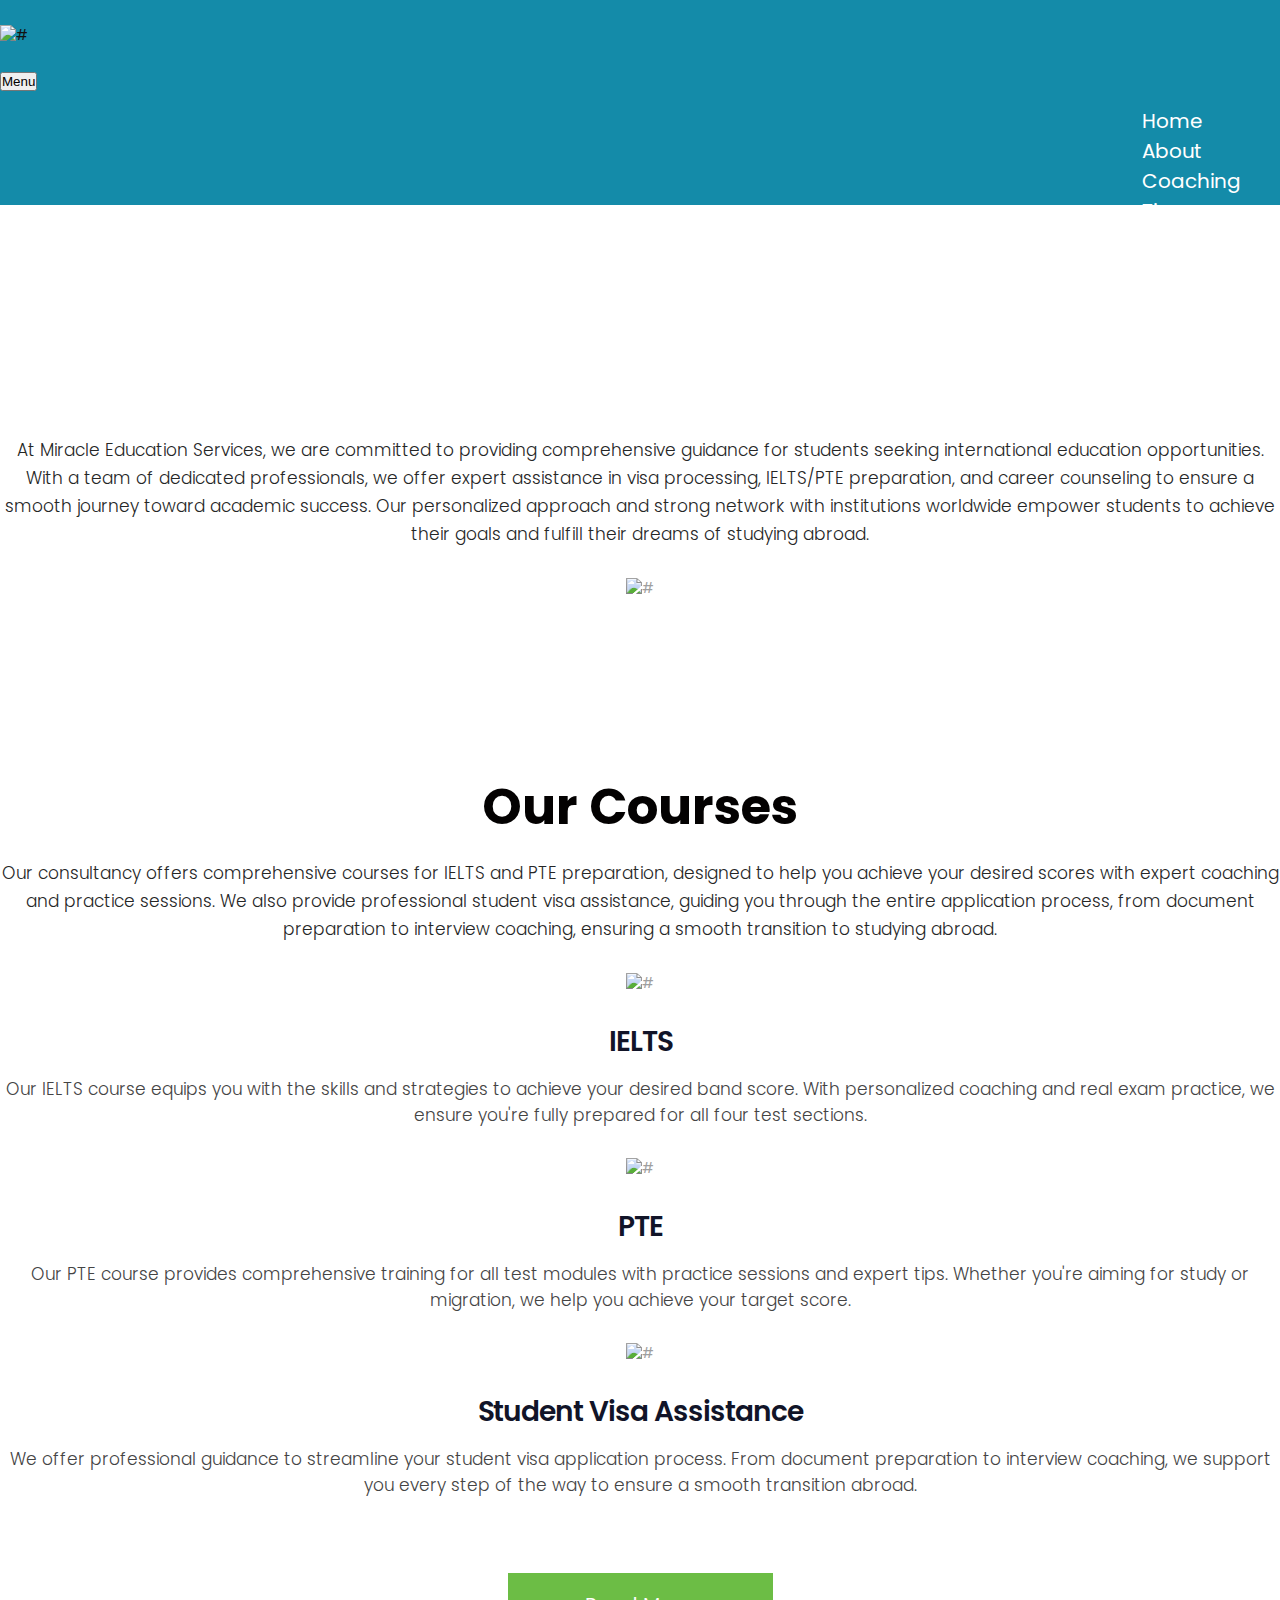
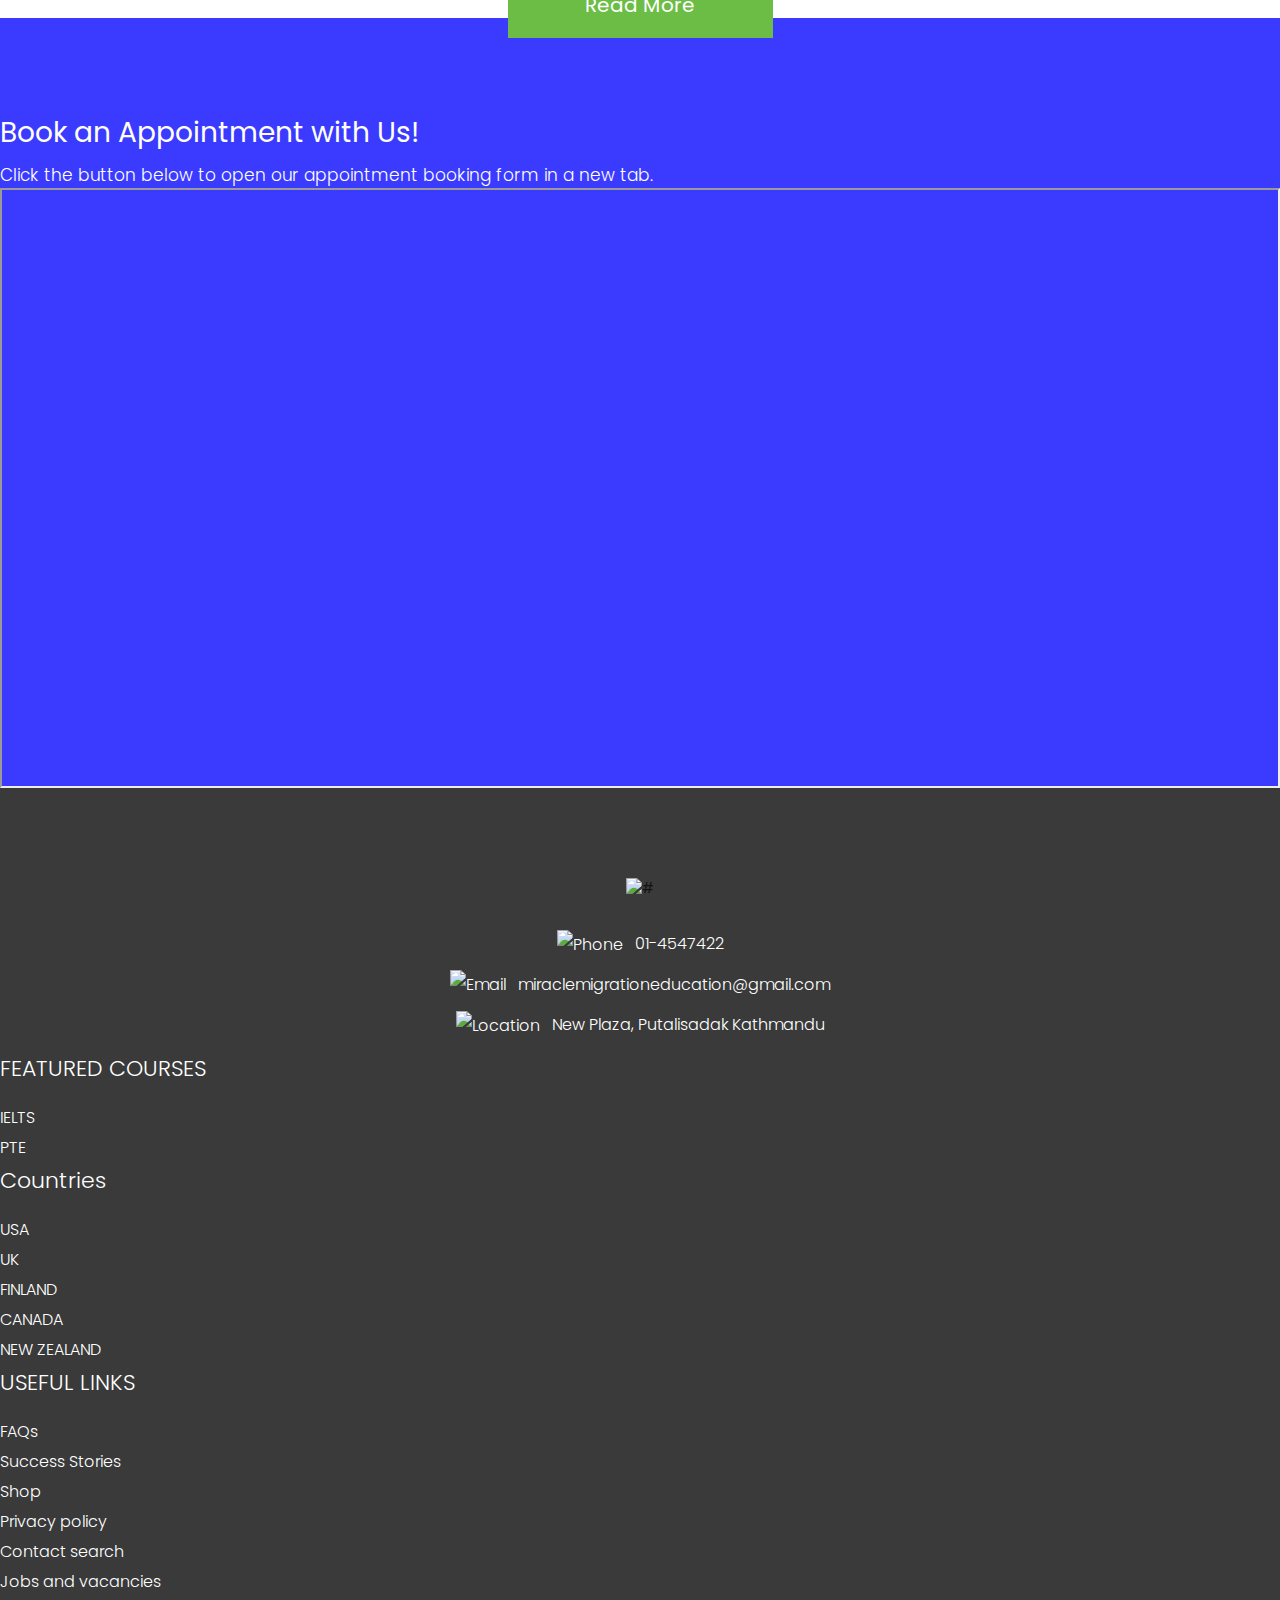
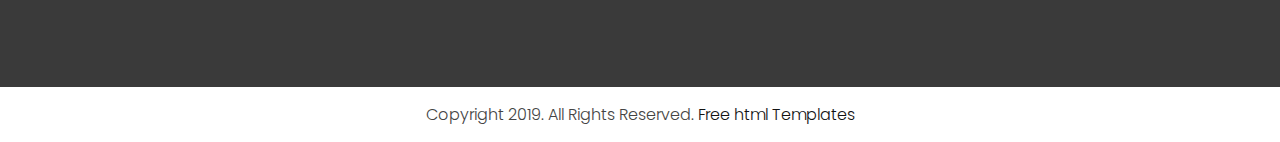
==== about.html @ 464f7ef8 "uploaded html and css files" ====
<!DOCTYPE html>
<html lang="en">
   <!-- Basic -->
   <meta charset="utf-8">
   <meta http-equiv="X-UA-Compatible" content="IE=edge">
   <!-- Mobile Metas -->
   <meta name="viewport" content="width=device-width, initial-scale=1, shrink-to-fit=no">
   <!-- Site Metas -->
   <title>Miracle Eduaction Services</title>
   <meta name="keywords" content="">
   <meta name="description" content="">
   <meta name="author" content="">
   <!-- site icon -->
   <link rel="icon" href="images/fevicon.png" type="image/png" />
   <!-- Bootstrap core CSS -->
   <link href="css/bootstrap.css" rel="stylesheet">
   <!-- FontAwesome Icons core CSS -->
   <link href="css/font-awesome.min.css" rel="stylesheet">
   <!-- Custom animate styles for this template -->
   <link href="css/animate.css" rel="stylesheet">
   <!-- Custom styles for this template -->
   <link href="style.css" rel="stylesheet">
   <!-- Responsive styles for this template -->
   <link href="css/responsive.css" rel="stylesheet">
   <!-- Colors for this template -->
   <link href="css/colors.css" rel="stylesheet">
   <!-- light box gallery -->
   <link href="css/ekko-lightbox.css" rel="stylesheet">
   <!--[if lt IE 9]>
   <script src="https://oss.maxcdn.com/libs/html5shiv/3.7.0/html5shiv.js"></script>
   <script src="https://oss.maxcdn.com/libs/respond.js/1.4.2/respond.min.js"></script>
   <![endif]-->
   </head>
   <body id="inner_page">
      <!-- header -->
      <header class="header" style="background-color: #148ba9;">
        <div class="header_top_section">
           <div class="container">
              <div class="row">
               <div class="col-lg-3">
                  <div class="full">
                     <div class="logo">
                        <a href="index.html"><img src="images/logo.png" alt="#" /></a>
                     </div>
                  </div>
               </div>
               <div class="col-lg-9 site_information">
                  <div class="full">
                     <div class="main_menu">
                        <nav class="navbar navbar-inverse navbar-toggleable-md">
                           <button class="navbar-toggler" type="button" data-toggle="collapse" data-target="#cloapediamenu" aria-controls="cloapediamenu" aria-expanded="false" aria-label="Toggle navigation">
                           <span class="float-left">Menu</span>
                           <span class="float-right"><i class="fa fa-bars"></i> <i class="fa fa-close"></i></span>
                           </button>
                           <div class="collapse navbar-collapse justify-content-md-center" id="cloapediamenu">
                              <ul class="navbar-nav">
                                 <li class="nav-item active">
                                    <a class="nav-link" href="index.html">Home</a>
                                 </li>
                                 <li class="nav-item">
                                    <a class="nav-link color-aqua-hover" href="about.html">About</a>
                                 </li>
                                 <li class="nav-item">
                                    <a class="nav-link color-aqua-hover" href="coaching.html">Coaching</a>
                                 </li>
                                 <li class="nav-item">
                                    <a class="nav-link color-grey-hover" href="time.html">Time</a>
                                 </li>
                                 <li class="nav-item">
                                    <a class="nav-link color-grey-hover" href="contact.html">Contact Us</a>
                                 </li>
                                 <!-- <li class="nav-item">
                                    <a class="nav-link color-grey-hover" href="contact.html">Login</a>
                                 </li> -->
                              </ul>
                              <ul class="navbar-nav">
                                 <!-- <li class="nav-item">
                                    <a class="nav-link" href="#"><img src="images/search_icon.png" alt="#" /></a> -->
                                 </li>
                              </ul>
                           </div>
                        </nav>
                     </div>
                  </div>
               </div>
            </div>
           </div>
        </div>

      </header>
      <!-- end header -->
      
      <!-- section -->
      <section class="main_full inner_page" style="background-color: #148ba9 ;>
      <div class="container-fluid>
          <div class="row">
             <div class="full">
               <h3>About us</h3>    
             </div>
          </div>
        </div>
      </section>
      <!-- end section -->
    
     <!-- about section -->
      <section class="layout_padding section about_dottat">
         <div class="container">
            <div class="row">
               <div class="col-lg-12 text_align_center">
                  <div class="full">
                     <p class="large">At Miracle Education Services, we are committed to providing comprehensive guidance for students seeking international education opportunities. With a team of dedicated professionals, we offer expert assistance in visa processing, IELTS/PTE preparation, and career counseling to ensure a smooth journey toward academic success. Our personalized approach and strong network with institutions worldwide empower students to achieve their goals and fulfill their dreams of studying abroad.</p>
                  </div>
               </div>
               <div class="col-md-12">
                  <div class="about_img margin_top_30  text_align_center">
                     <img src="images/ab_img.png" alt="#" />
                  </div>
               </div>
            </div>
         </div>
      </section>
      <!-- end about section -->

      <!-- section -->
      <section class="layout_padding section">
         <div class="container">
            <div class="row">
               <div class="col-lg-12 text_align_center">
                  <div class="full heading_s1">
                     <h2>Our Courses</h2>
                  </div>
                  <div class="full">
                     <p class="large">Our consultancy offers comprehensive courses for IELTS and PTE preparation, designed to help you achieve your desired scores with expert coaching and practice sessions. We also provide professional student visa assistance, guiding you through the entire application process, from document preparation to interview coaching, ensuring a smooth transition to studying abroad.</p>
                  </div>
               </div>
            </div>
            <div class="row">

              <div class="col-md-4 text_align_center">
                 <div class="cours">
                   <img class="img-responsive" src="images/cour1.png" alt="#" />
                 </div>
                 <h3>IELTS</h3>
                 <p>Our IELTS course equips you with the skills and strategies to achieve your desired band score. With personalized coaching and real exam practice, we ensure you're fully prepared for all four test sections.</p>
              </div>  

              <div class="col-md-4 text_align_center">
                 <div class="cours">
                   <img class="img-responsive" src="images/cour2.png" alt="#" />
                 </div>
                 <h3>PTE</h3>
                 <p>Our PTE course provides comprehensive training for all test modules with practice sessions and expert tips. Whether you're aiming for study or migration, we help you achieve your target score.</p>
              </div> 

              <div class="col-md-4 text_align_center">
                 <div class="cours">
                   <img class="img-responsive" src="images/cour3.png" alt="#" />
                 </div>
                 <h3>Student Visa Assistance</h3>
                 <p>We offer professional guidance to streamline your student visa application process. From document preparation to interview coaching, we support you every step of the way to ensure a smooth transition abroad.</p>
              </div> 

            </div>
            <div class="row">
               <div class="col-md-12">
                  <div class="full center">
                      <a class="blue_bt" href="#">Read More</a>
                  </div>
               </div>
            </div>
         </div>
      </section>
      <!-- end section -->
  
      <!-- section -->
<section class="section blue_pattern_bg" style="background-color: #3b3bff;">
   <div class="container">
      <div class="row">
         <div class="col-md-6" style="display: flex; align-items: center; justify-content: center;">
            <div class="full" style="color: white;">
               <h4>Book an Appointment with Us!</h4>
               <p>Click the button below to open our appointment booking form in a new tab.</p>
            </div>
         </div>
         <div class="col-md-6" style="display: flex; align-items: center; justify-content: center;">
            <iframe src="https://forms.gle/Ta7EJwGVDEau2HpBA" width="100%" height="600px"></iframe>

         </div>
      </div>
   </div>
</section>
<!-- end section -->
     
      <!-- footer -->
<footer class="footer layout_padding">
   <div class="container">
      <div class="row">

         <div class="col-md-4 col-sm-12" style="text-align: center;">
            <!-- Logo -->
            <a href="index.html" style="display: block; margin-bottom: 20px;">
               <img src="images/logo_footer.png" alt="#" style="max-width: 150px; height: auto; border: none;"/>
            </a>
            
            <!-- Contact Information -->
            <div class="footer_link_heading" style="color: #ffffff;">
               <div class="footer_menu margin_top_30" style="list-style-type: none; padding: 0;">
                  <ul style="padding: 0; margin: 0;">
                     <!-- Phone Number -->
                     <li style="margin-bottom: 10px;">
                        <a href="tel:01-4547422" style="color: #ffffff; text-decoration: none; font-size: 16px; display: block; transition: color 0.3s;">
                           <img src="images/phone_icon.png" alt="Phone" style="vertical-align: middle; margin-right: 8px; width: 20px; height: 20px;"/> 01-4547422
                        </a>
                     </li>
                     <!-- Email -->
                     <li style="margin-bottom: 10px;">
                        <a href="mailto:miraclemigrationeducation@gmail.com" style="color: #ffffff; text-decoration: none; font-size: 16px; display: block; transition: color 0.3s;">
                           <img src="images/email_icon.png" alt="Email" style="vertical-align: middle; margin-right: 8px; width: 20px; height: 20px;"/> miraclemigrationeducation@gmail.com
                        </a>
                     </li>
                     <!-- Location -->
                     <li style="margin-bottom: 10px;">
                        <a href="https://maps.app.goo.gl/j2ZVt6nkbPUY6EFFA" target="_blank" style="color: #ffffff; text-decoration: none; font-size: 16px; display: block; transition: color 0.3s;">
                           <img src="images/location_icon.png" alt="Location" style="vertical-align: middle; margin-right: 8px; width: 20px; height: 20px;"/> New Plaza, Putalisadak Kathmandu
                        </a>
                     </li>
                  </ul>
               </div>
            </div>
         </div>
               
         <div class="col-md-8">
            <div class="row">
               <div class="col-md-4 col-sm-12">
             <div class="footer_link_heading">
                <h3>FEATURED COURSES</h3>
             </div>
             <div class="footer_menu">
                <ul>
                   <li><a href="#">IELTS</a></li>
                   <li><a href="#">PTE</a></li>
                   <!-- <li><a href="#">Most Viewed</a></li>
                   <li><a href="#">Top Paid</a></li> -->
                </ul>
             </div>
          </div>

          <div class="col-md-4 col-sm-12">
             <div class="footer_link_heading">
                <h3>Countries</h3>
             </div>
             <div class="footer_menu">
               <ul>
                  <li><a href="#">USA</a></li>
                  <li><a href="#">UK</a></li>
                  <li><a href="#">FINLAND</a></li>
                  <li><a href="#">CANADA</a></li>
                  <li><a href="#">NEW ZEALAND</a></li>
               </ul>
             </div>
          </div>
          
          <div class="col-md-4 col-sm-12">
             <div class="footer_link_heading">
                <h3>USEFUL LINKS</h3>
             </div>
             <div class="footer_menu">
               <ul>
                  <li><a href="#">FAQs</a></li>
                  <li><a href="#">Success Stories</a></li>
                  <li><a href="#">Shop</a></li>
                  <li><a href="#">Privacy policy</a></li>
                  <li><a href="#">Contact search</a></li>
                  <li><a href="#">Jobs and vacancies</a></li>
               </ul>
             </div>
          </div>
            </div>
          </div>
          
       </div>
    </div>
 </footer>
 <div class="cpy">
   <div class="container">
      <div class="row">
        <div class="col-md-12">
          <p>Copyright 2019. All Rights Reserved.<a href="https://html.design/"> Free html Templates</a></p>
        </div>
      </div>
   </div>
 </div>
      <!-- end footer -->
      <!-- Core JavaScript
         ================================================== -->
      <script src="js/jquery.min.js"></script>
      <script src="js/tether.min.js"></script>
      <script src="js/bootstrap.min.js"></script>
      <script src="js/parallax.js"></script>
      <script src="js/animate.js"></script>
      <script src="js/ekko-lightbox.js"></script>
      <script src="js/custom.js"></script>
   </body>
</html>
---- style.css ----
@import url('https://fonts.googleapis.com/css?family=Poppins:100,100i,200,200i,300,300i,400,400i,500,500i,600,600i,700,700i,800,800i,900,900i');
@import url('https://fonts.googleapis.com/css?family=Raleway:100,100i,200,200i,300,300i,400,400i,500,500i,600,600i,700,700i,800,800i,900,900i');
body {
    font-size: 14px;
    line-height: normal;
    background-color: #fff;
}
body {
    overflow-x: hidden;
}
* {
    margin: 0;
    padding: 0;
    box-sizing: border-box;
}
h1,
h2,
h3,
h4,
h5,
body,
p {
    font-family: 'Poppins', sans-serif;
}
h1,
h2,
h3,
h4,
h5,
h6 {
    font-weight: 700;
    color: #111428;
}
h1:hover a,
h2:hover a,
h3:hover a,
h4:hover a,
h5:hover a,
h6:hover a {
    color: #121212 !important;
}
h1 {
    font-size: 32px;
    line-height: 40px;
    margin-bottom: 23px
}
h2 {
    font-size: 50px;
    line-height: 55px;
    margin-bottom: 20px;
    color: #030101;
    font-weight: 700;
}
h3 {
    font-size: 35px;
    line-height: normal;
    margin-bottom: 17px;
    font-weight: 600;
    color: #111428;
    letter-spacing: -1px;
    line-height: 35px;
}
h4 {
    font-size: 19px;
    line-height: 29px;
    margin-bottom: 14px
}

h5 {
    font-size: 17px;
    line-height: 25px;
    margin-bottom: 11px
}

h6 {
    font-size: 16px;
    line-height: 24px;
    margin-bottom: 11px
}

a {
    color: #121212;
}

body,
p {
    color: #9f9f9f;
}

p {
    margin-bottom: 30px;
    font-size: 17px;
    line-height: normal;
    color: #444;
    font-weight: 300;
}

p.large {
    margin-bottom: 30px;
    font-size: 17px;
    line-height: 28px;
    color: #252626;
    font-weight: 300;
    margin-top: 5px;
}

ol,
ul {
    list-style: none;
    margin: 0;
}

a {
    text-decoration: none !important;
}

.white_fonts p,
.white_fonts h1,
.white_fonts h2,
.white_fonts h3,
.white_fonts h4,
.white_fonts h5,
.white_fonts h6,
.white_fonts ul,
.white_fonts ul li,
.white_fonts ul li a,
.white_fonts ul i,
.white_fonts .post_info i,
.white_fonts div,
.white_fonts a.read_morem,
.white_fonts small {
    color: #fff !important;
}

.blockquote {
    border: 1px solid #e2e2e2 !important;
    background: #fff none repeat scroll 0 0;
    font-size: 1.1rem;
    font-style: italic;
    margin-bottom: 1.5rem;
    border-radius: 0 !important;
    padding: 2rem;
}

.check li:before {
    content: "\f06c";
    font-family: "FontAwesome";
    font-size: 16px;
    left: 0;
    padding-right: 8px;
    position: relative;
    top: 2px;
}

.check li {
    list-style: none;
    margin-bottom: 0.5rem;
}

.check li:last-child {
    margin-bottom: 0;
}

.check {
    margin-left: 0;
    padding-left: 0;
    margin: 0;
}

.check li a {}

hr.invis {
    border: 0;
    margin: 2rem 0;
}

.margin_top_0 {
    margin-top: 0 !important;
}

.margin_top_10 {
    margin-top: 10px;
}

.margin_top_20 {
    margin-top: 20px;
}

.margin_top_30 {
    margin-top: 30px !important;
}

.margin_top_40 {
    margin-top: 40px;
}

.margin_top_50 {
    margin-top: 50px !important;
}

.margin_top_60 {
    margin-top: 60px;
}

.margin_top_70 {
    margin-top: 70px;
}

.margin_top_80 {
    margin-top: 80px;
}

.margin_top_90 {
    margin-top: 90px;
}

.margin_top_100 {
    margin-top: 100px;
}

.margin_bottom_0 {
    margin-bottom: 0 !important;
}

.margin_bottom_10 {
    margin-bottom: 10px;
}

.margin_bottom_20 {
    margin-bottom: 20px;
}

.margin_bottom_30 {
    margin-bottom: 30px;
}

.margin_bottom_40 {
    margin-bottom: 40px;
}

.margin_bottom_50 {
    margin-bottom: 50px;
}

.margin_bottom_60 {
    margin-bottom: 60px;
}

.margin_bottom_70 {
    margin-bottom: 70px;
}

.margin_bottom_80 {
    margin-bottom: 80px;
}

.margin_bottom_90 {
    margin-bottom: 90px;
}

.margin_bottom_100 {
    margin-bottom: 100px;
}

.span1,
.span2,
.span3,
.span4,
.span5,
.span6,
.span7,
.span8,
.span9,
.span10 {
    padding: 0 15px;
    float: left;
    min-height: 25px;
}

.border_radius_0 {
    border-radius: 0 !important;
}

.span1 {
    width: 10%;
}

.span2 {
    width: 20%;
}

.span3 {
    width: 30%;
}

.span4 {
    width: 40%;
}

.span5 {
    width: 50%;
}

.span6 {
    width: 60%;
}

.span7 {
    width: 70%;
}

.span8 {
    width: 80%;
}

.span9 {
    width: 90%;
}

.span10 {
    width: 100%;
}

.center {
    justify-content: center;
    display: flex;
}

.full {
    width: 100%;
    float: left;
}

.only_md_display {
    display: none;
}

.cpy p {
    margin: 0;
}

.cpy p {
    margin: 15px 0;
    text-align: center;
    font-size: 16px;
    font-weight: 300;
}

.margin_bottom_0 {
    margin-bottom: 0 !important; 
}

a:focus, a:hover {
    color: #6CBD45;
    text-decoration: underline;
}

button {
    cursor: pointer;
}

button.navbar-toggler .fa-close {
    display: none;
}

button.navbar-toggler[aria-expanded="false"] .fa-bars {
    display: block;
}

button.navbar-toggler[aria-expanded="true"] .fa-close {
    display: block;
}

button.navbar-toggler[aria-expanded="true"] .fa-bars {
    display: none;
}

.footer_menu ul li {
    font-size: 16px;
    line-height: 30px;
}

.footer_menu ul li a {
    color: #fff;
    font-weight: 300;
}

.field input {
    width: 100%;
    margin-top: 10px;
    border: none;
    min-height: 45px;
    padding: 0 20px;
    line-height: 45px;
    font-size: 15px;
    font-family: 'Poppins', sans-serif;
}

.form_cont form {
    width: 100%;
}

.form_cont form input {
    width: 100%;
    border-radius: 200px;
    height: 60px;
    padding: 10px 30px;
    background: #e7e6e6;
    font-size: 17px;
    color: #929292;
    font-weight: 200;
    border: none;
    margin: 20px 0 0 0;
}

.form_cont form textarea {
    width: 100%;
    border-radius: 200px;
    height: 100px;
    padding: 20px 30px;
    background: #e7e6e6;
    font-size: 17px;
    color: #929292;
    border: none;
    font-weight: 200;
    margin: 20px 0 0 0;
}

.form_cont button {
    width: 185px;
    background: #f06008;
    border: none;
    color: #fff;
    height: 65px;
    font-size: 18px;
    font-weight: 300;
    border-radius: 100px;
    line-height: 72px;
    text-transform: uppercase;
    margin-top: 20px;
}

.padding_bottom_0 {
    padding-bottom: 0 !important;
}

.padding-left_0 {
    padding-left: 0;
}

.blog_detail h3 {
    text-transform: none;
    font-weight: 500;
    line-height: 32px;
    margin-bottom: 20px;
    text-align: justify;
}

.form_contact_main .field {
    width: 50%;
    float: left;
    padding: 0 5px;
}

.half_grey_section {
    background: #252525;
}

.br_single_blog_2 {
    float: left;
    width: 100%;
    margin: 15px 0;
}

.br_single_blog_2 hr {
    border-top: 2px dotted #d3d3d3;
    margin-top: 25px;
    margin-bottom: 25px;
}

.layout_padding_grey_half {
    padding: 80px 105px 80px 90px;
    text-align: center;
}

.layout_padding {
    padding: 90px 0;
}

.width_50 {
    width: 50%;
}

.ekko-lightbox-nav-overlay a {
    opacity: 1 !important;
}

.ekko-lightbox .modal-content {
    box-shadow: none !important;
    border: solid #fff 4px;
}

.modal-backdrop.show {
    opacity: 0.7;
}

.text_align_center {
    text-align: center;
}

.field {
    float: left;
    width: 100%;
    margin-bottom: 5px;
}

.field label {
    float: left;
    width: 36%;
    font-size: 14px;
    font-weight: 500;
    color: #000000;
    margin: 0;
    min-height: 40px;
    line-height: 40px;
}

.custom_field {
    float: right;
    width: 64%;
    background: #f8f8f8;
    border: solid #e1e1e1 1px;
    min-height: 40px;
    border-radius: 5px;
    color: #000;
    font-size: 14px;
    padding: 5px 15px;
}

.field label {
    float: left;
    width: 36%;
    font-size: 14px;
    font-weight: 500;
    color: #000000;
    margin: 0;
    min-height: 40px;
    line-height: 40px;
}

.form_full label {
    width: 100%;
}

form#commant_form div.field textarea.custom_field {
    margin-bottom: 10px;
}

.form_full textarea {
    min-height: 100px;
    width: 100%;
}

.border-radius_0 {
    border-radius: 0 !important;
}

.form_full input,
.form_full select {
    width: 100%;
    height: 50px;
}

.main_full.inner_page {
    background: #148ba9;
    text-align: center;
    min-height: 180px;
}

.main_full.inner_page h3 {
    color: #fff;
    margin: 0;
    font-weight: 600;
    text-transform: uppercase;
    line-height: 175px;
    text-align: center;
}

.small_heading.main-heading {
    margin-bottom: 20px;
    width: 100%;
}

.small_heading.main-heading h2 {
    font-size: 20px;
    margin-bottom: 5px;
    font-weight: 600;
}

.main-heading::after {
    width: 30px;
    height: 4px;
    background: #feb61a;
    content: "";
    margin: 0;
    display: block;
    position: relative;
}

.slide_cont {
    position:
     absolute;
    top: 415px;
    width: 100%;
}

.product_section {
    position: relative;
    z-index: 1;
}

.slider_banner img {
    width: 100%;
}

.slider_banner {
    position: relative;
    text-align: center;
}

.slide_cont {
    position: absolute;
    top: 415px;
}

.slide_cont h3 {
    color: #fff;
    font-size: 70px;
    letter-spacing: -2px;
    margin: 0 0 60px 0;
    font-weight: 700;
}

.slider_cont_inner {

    width: 1085px;
    text-align: center;
    margin: 0 auto;

}

.slider_cont_inner p {

    color: #fff;
    font-size: 21px;

}

.time_table ul li {
    font-size: 21px;
    color: #000;
    float: left;
}

.time_table {
    background: rgba(255,255,255,.85);
    margin-top: 110px;
    min-height: 560px;
    padding: 30px;
}

.blue_bt {
    width: 265px;
    height: 65px;
    background: #6CBD45;
    color: #fff;
    text-align: center;
    line-height: 65px;
    font-size: 20px;
    font-weight: 400;
    margin: 45px auto 0;
    display: flex;
    justify-content: center;
}

.blue_bt:hover,
.blue_bt:focus {
   background: #148BA9;
   color: #fff;
   transition: ease all 0.5s;
}

.cours + h3 {
    margin-top: 30px;
    font-size: 28px;
}

.cours img {
    max-width: 100%;
}

.cours_timging_bg {
    background: url("images/cours_bg.jpg");
    min-height: 780px;
    width: 100%;
    margin-top: 50px;
}

.time_table {
    background: rgba(255,255,255,.85);
    margin-top: 110px;
    min-height: 560px;
    padding: 70px 200px;
}

.time_table ul {
    width: 100%;
}

.time_table ul li {
    float: left;
    width: 50%;
    font-size: 30px;
    font-weight: 300;
    color: #000;
    line-height: 60px;
}

.theme_color_text {
    color: #148BA9;
}

.testimonial h3 {
    font-size: 40px;
    font-weight: 400;
    margin-top: 30px;
}

.testimonial h3 small {
    font-size: 22px;
    font-weight: 400;
    line-height: normal;
}

.testimonial h4 {
    font-size: 30px;
    font-weight: 500;
    margin-bottom: 20px;
}

body#inner_page header.header {
    background-image: url('images/slider_img.png');
    background-size: 100% auto;
    position: relative;
}

.blue_pattern_bg {
    background-image: url('images/blue_bg.png');
    background-attachment: fixed;
    background-position: center center;
    min-height: 300px;
    padding: 100px 0 0;
}

.blue_pattern_bg h4 {
    color: #fff;
    font-size: 28px;
    font-weight: 400;
    margin-bottom: 15px;
}

.blue_pattern_bg p {
    margin: 0 !important;
    color: #fff;
}

.form_subribe input {
    width: 100%;
    background: #fff;
    border: none;
    height: 60px;
    padding: 0 170px 0 25px;
    font-size: 18px;
    line-height: 60px;
}

form {
    position: relative;
}

.form_subribe button {
    background: #f06008;
    border: none;
    color: #fff;
    float: right;
    position: absolute;
    right: 0;
    top: 0;
    width: 170px;
    height: 60px;
    font-size: 18px;
    font-weight: 400;
    line-height: 62px;
}

.form_subribe {
    border-radius: 75px;
    overflow: hidden;
    margin-top: 15px;
}

.footer {
    background: #3a3a3a;
}

.footer_link_heading h3 {
    color: #fff;
    font-size: 22px;
    font-weight: 300;
    letter-spacing: 0;
}

.footer_menu ul {
    list-style: none;
}

.footer_menu ul li {

}

/**---- Style the tab ----**/

.tab-details {
    float: right;
    padding: 2rem 0;
    width: 80%;
    background-color: #ffffff;
}

.tab-details .blog-meta h4 {
    font-size: 14px;
    margin: 0;
    padding: 0.5rem 0 0;
    line-height: 1.4;
}

div.tab {
    float: left;
    padding: 2rem 0;
    width: 20%;
    position: static;
    height: 100%;
    background-color: #121212;
}

div.tab button {
    display: block;
    background-color: inherit;
    color: black;
    padding: 0.9rem 1rem 0.7rem;
    width: 100%;
    border: 0;
    outline: none;
    text-align: right;
    cursor: pointer;
    -webkit-transition: all .3s ease-in-out;
    -moz-transition: all .3s ease-in-out;
    -ms-transition: all .3s ease-in-out;
    -o-transition: all .3s ease-in-out;
    transition: all .3s ease-in-out;
    font-size: 14px;
    font-weight: 400;
    border-bottom: 0 solid #303030;
    line-height: 1;
    text-transform: capitalize;
}

div.tab button:hover,
div.tab button.active {
    background-color: #ffffff;
    border-right: 0 solid #303030;
    border-bottom: 0 solid #303030;
    border-left: 0 solid #303030;
}

div.tab button:hover {
    border-top: 0;
}

.tabcontent {
    padding: 0 2rem;
    display: none;
}

.tabcontent.active {
    display: block;
}


/* Style the topbar-section */

.topsocial .fa {
    margin-right: 0.5rem;
    font-size: 15px;
}

.topbar-section {
    display: block;
    position: relative;
    background-color: #1d1d1d;
    padding: 0.8rem 2rem;
    font-size: 14px;
}

.blog-list-widget .w-100,
.footer,
.header .dropdown-item,
.header .dropdown-item:hover,
.header .dropdown-item:focus,
div.tab button,
.topbar-section,
.topbar-section a {
    color: rgba(255, 255, 255, 1) !important;
}

div.tab button:hover,
div.tab button.active,
.topbar-section a:focus,
.topbar-section a:hover {
    color: rgba(255, 255, 255, 1) !important;
}

.topbar-section .list-inline {
    margin: 0;
    padding: 0;
}

.topbar-section .tooltip-inner {
    margin-top: 10px !important;
}

.topbar-section .list-inline-item {
    padding: 0 0 0 0.5rem !important;
}

.custom-select {
    border: 1px solid #e2e2e2;
    border-radius: 0;
    color: #464a4c;
    display: inline-block;
    font-size: 12px;
    font-weight: lighter;
    line-height: 1.25;
    max-width: 100%;
    min-height: 45px;
    outline: medium none;
    width: 100%;
}

.table-bordered thead td,
.table-bordered thead th {
    border: 0 none;
}

.page-title {
    position: relative;
    padding: 3rem 0 3rem;
}

.page-title h1 {
    font-size: 34px;
    margin-bottom: 0;
    font-weight: bold;
}

.page-title p {
    font-size: 18px;
    margin-bottom: 0;
    padding-bottom: 0;
}

.breadcrumb-item {
    display: inline;
    text-transform: uppercase;
    letter-spacing: 1px;
    font-size: 11px;
    float: none;
}

.breadcrumb {
    margin-top: 1.6em;
    background-color: transparent;
    border-radius: 0;
    list-style: outside none none;
    margin-bottom: 0;
    padding: 0;
}

.withoutdesc .breadcrumb {
    margin-top: 0;
    line-height: 1;
}

.withbg {
    background: rgba(0, 0, 0, 0) url("images/slider_bg.png") no-repeat scroll center bottom;
    height: 245px;
    position: absolute;
    top: 30px;
    width: 100%;
    left: 0;
    right: 0;
    text-align: center;
    margin: auto;
}

select.form-control:not([size]):not([multiple]) {
    color: #767676;
}

.form-control::-webkit-input-placeholder {
    color: #767676;
    opacity: 1;
}

.form-control::-moz-placeholder {
    color: #767676;
    opacity: 1;
}

.form-control:-ms-input-placeholder {
    color: #767676;
    opacity: 1;
}

.form-control::placeholder {
    color: #767676;
    opacity: 1;
}

a {
    text-decoration: none !important
}

.entry {
    position: relative;
}

.entry:hover .magnifier {
    top: 0;
}

.magnifier {
    position: absolute;
    top: 500px;
    left: 0;
    bottom: 0;
    right: 0;
    opacity: 0;
    -webkit-transition: all .3s ease-in-out;
    -moz-transition: all .3s ease-in-out;
    -ms-transition: all .3s ease-in-out;
    -o-transition: all .3s ease-in-out;
    transition: all .3s ease-in-out;
    -webkit-transform: scale(1);
    -moz-transform: scale(1);
    -ms-transform: scale(1);
    -o-transform: scale(1);
    transform: scale(1);
}

.pager p {
    color: #222222;
    padding-bottom: 0;
    margin-bottom: 0;
}

.pager a,
.magni-like a {
    color: #999999;
}

.magni-desc h4 {
    color: #ffffff;
    text-transform: capitalize;
    font-size: 21px;
    padding-bottom: 5px;
    margin-bottom: 0;
}

.magni-desc a {
    color: #ffffff;
}

.magni-desc small {
    opacity: 1;
    color: #ffffff;
    font-size: 12px;
    text-transform: uppercase;
}

.magni-desc {
    position: absolute;
    bottom: 20%;
    margin: -25px auto;
    text-align: center;
    left: 0;
    right: 0;
}

.with-desc .magnifier {
    left: 0;
    background-color: rgba(0, 0, 0, 0.5);
    right: 0;
    bottom: 0;
    top: 0 !important;
}

.with-desc h4 {
    padding: 10px 0 0;
    margin-bottom: 0;
    font-size: 19px;
}

.with-desc small {
    display: block;
    font-size: 11px;
    letter-spacing: 1px;
    text-transform: uppercase;
}

.about_dottat {
    background: url('images/dottet_bg.png');
    background-size: cover;
    background-position: center bottom;
}

/*-------------------------------------------------------------------
    3.header
-------------------------------------------------------------------*/

.header {
    padding: 0;
    margin-top: 0;
    position: absolute;
    z-index: 2;
    width: 100%;
    top: 0;
    background: transparent;
}

.navbar-inverse {
    padding: 0;
    z-index: 1;
}

.navbar-inverse .navbar-nav .nav-link, .navbar-nav .nav-link {
    font-size: 20px;
    font-weight: 400;
    line-height: normal;
    color: #fff;
    letter-spacing: 0px;
    transition: ease all 0.5s;
}

header .main_menu .nav-item.active a.nav-link {
    color: #fff !important;
}

.dropdown-toggle::after {
    display: inline-block;
    width: auto;
    height: auto;
    margin-left: 0.2em;
    margin-top: 0rem;
    vertical-align: middle;
    content: "\f107";
    border: 0;
    font-family: 'FontAwesome';
}

.navbar-toggleable-md .navbar-nav .nav-link {
    padding: 22px 25px 22px ;
}

.header-section {
    padding: 2rem 0 4rem;
    background-color: #ffffff;
}

.logo img {
    max-width: 324px;
    max-width: 100%;
    margin: auto;
    text-align: center;
    display: block;
}

.navbar-nav {
    margin: 0;
}

.header .dropdown-menu {
    box-shadow: none;
    border-radius: 0;
    min-width: 240px;
    border: 0;
    margin-top: 0 !important;
    border-color: #edeff2;
    background-color: #121212;
}

.header .dropdown-item {
    text-transform: capitalize;
    font-size: 14px;
    padding: 10px 1.5rem;
    background-color: #111428;
    font-weight: 300;
}

.header .dropdown ul li:last-child {
    border-bottom: 0;
}

.header .dropdown-item span {
    position: absolute;
    right: 20px;
    top: 2px;
}

.header .container-fluid {
    max-width: 1240px;
}

.header-section {
    margin-bottom: 0;
}

.header .container {
    padding-left: 0;
    padding-right: 0;
}

.heading_s2 {
    margin-bottom: 50px;
}

.topmenu i {
    padding-right: 0.3rem;
}

.menu-large {
    overflow: hidden;
    position: static !important;
}

.dropdown-menu.megamenu {
    left: 0;
    right: 0;
    margin-top: 10px !important;
    width: 100%;
    background-color: #121212 !important;
}

.dropdown-menu .fa.fa-angle-right {
    position: absolute;
    right: 0px;
    top: 10px;
}

.dropdown-menu .dropdown-menu {
    margin-top: 0 !important
}

.mega-menu-content {
    position: relative;
    padding: 0;
    margin: 0 -10px;
    background-color: #121212;
}

/**---- header top ----**/

.header_top_section {
    min-height: auto;
}

/**---- logo ----**/

.logo {
    float: left;
    margin-top: 25px;
    margin-bottom: 25px;
}

.site_information {
    padding-top: 25px;
}

.site_information ul {
    padding: 0;
    list-style: none;
    margin: 14px 0 0;
    float: right;
    width: auto;
}

.site_information ul + ul {
    margin-top: 5px;


.site_information ul li {
    margin-left: 0;
}

.site_information ul li {
    float: left;
}

.site_information ul li span.infor_text {
    font-size: 15px;
    color: #111428;
    font-weight: 300;
    line-height: 20px;
}

.site_information ul li span.infor_text strong {
    font-weight: 700;
}

.site_information ul li span.icon_img {
    margin-right: 15px;
    display: flex;
    justify-content: center;
    align-items: center;
}

/**---- header bottom section ----**/

.header_bottom_section {
    min-height: 70px;
    background: #fff;
}

.header_bottom_section .main_menu {
    float: left;
    padding-left: 0;
}

/**---- search bar menu ----**/

.header_bottom_section .search_bar {
    float: right;
    width: 275px;
    height: 70px;
    background: #111428;
}

.header_bottom_section .search_bar {
    float: right;
    width: 280px;
    height: 70px;
    background: #eaeaea;
    padding: 21px 25px;
}

.header_bottom_section .search_bar form {
    float: left;
    width: 100%;
}

.header_bottom_section .search_bar form input.search_field {

    width: 100%;
    padding: 0;
    border: none;
    height: 25px;
    color: #757474 !important;
    background: #eaeaea;
    font-weight: 200;
    font-family: 'Poppins', sans-serif;
    font-size: 17px;
    letter-spacing: 0px;

}


.header_bottom_section .search_bar form input.search_field:focus {
    box-shadow: none !important;
}

.header_bottom_section .search_bar form button {
    position: absolute;
    width: 25px;
    padding: 0;
    background: transparent;
    border: none;
    color: #757474;
    font-size: 21px;
    right: 32px;
    cursor: pointer;
}

.header_bottom_section .search_bar ::placeholder {
    color: #bab6b6;
    opacity: 1;
}

.site_information ul li, .site_information ul li a {
    font-size: 16px;
    color: #eaeaea;
    font-weight: 300;
}

/*-------------------------------------------------------------------
    4.section
-------------------------------------------------------------------*/

.img-responsive {
    max-width: 100%;
}

.padding_bottom_0 {
    padding-bottom: 0 !important;
}

.padding_top_0 {
    padding-bottom: 0 !important;
}

.section {
    position: relative;
    display: block;
    padding: 4rem 0;
    background-color: #ffffff;
}

.white_bg {
    background: #fff;
}

.page-title {
    padding: 8rem 0 5.4rem !important;
    margin-top: -2.6rem;
}

.page-title p {
    padding-top: 1rem;
    padding-bottom: 0;
    margin-bottom: 0;
}

.page-title p,
.page-title h1 {
    color: #ffffff !important;
}

.parallax {
    background-attachment: fixed;
    background-position: 50% 0;
    background-repeat: no-repeat;
    height: 100%;
    position: relative;
    -webkit-background-size: cover;
    -moz-background-size: cover;
    -o-background-size: cover;
    background-size: cover;
}

.parallax.parallax-off {
    background-attachment: scroll !important;
    display: block;
    height: 100%;
    min-height: 100%;
    overflow: hidden;
    position: relative;
    background-position: top center;
    vertical-align: sub;
    width: 100%;
}

.no-scroll-xy {
    overflow: hidden !important;
    -webkit-transition: all .4s ease-in-out;
    -moz-transition: all .4s ease-in-out;
    -ms-transition: all .4s ease-in-out;
    -o-transition: all .4s ease-in-out;
    transition: all .4s ease-in-out;
}

.tagline p {
    font-style: italic;
    font-size: 16px;
}

.tagline h3 {
    font-size: 31px;
    margin: 0 0 1.8rem;
    padding: 0;
}

.section-title {
    display: block;
    position: relative;
    margin-bottom: 3rem
}

.section-title h3 {
    z-index: 1;
    font-size: 30px;
    position: relative;
    font-weight: bold;
    text-transform: capitalize;
}

.section-title .lead {
    font-size: 18px;
    margin-bottom: 0;
    font-style: italic;
    padding: 0;
    margin-top: 1rem
}

.section-title h3 .font-backend {
    bottom: -40px;
    color: #f2f2f2;
    font-family: Cochin;
    font-size: 140px;
    height: 80px;
    left: 0;
    line-height: 80px;
    opacity: 0.1;
    position: absolute;
    right: 0;
    z-index: -1;
}

.tagline-message h3 {
    padding: 0;
    font-size: 34px;
    margin: 0;
    line-height: 1.5;
    color: #ffffff;
    font-weight: bold;
}

.nopadtop {
    padding-top: 0 !important;
}

.box {
    background-color: #ffffff;
    padding: 2rem;
    position: relative;
    z-index: 11;
}

.box:hover img {
    top: -10px;
}

.box p {
    padding: 0;
    margin-bottom: 1rem;
}

.box img {
    margin-bottom: 1.5rem;
    display: block;
    line-height: 1;
    width: 60px;
    height: 82px;
    min-height: 82px;
    top: 0;
    position: relative;
    -webkit-transition: all .3s ease-in-out;
    -moz-transition: all .3s ease-in-out;
    -ms-transition: all .3s ease-in-out;
    -o-transition: all .3s ease-in-out;
    transition: all .3s ease-in-out;
}

.box h4 {
    font-size: 18px;
    text-transform: capitalize;
    font-weight: bold;
    margin-bottom: 1rem;
    padding: 0;
}

.m30 {
    margin-top: -60px;
}

.p120 {
    padding-bottom: 6.6rem;
    padding-top: 4rem;
}

.yellow_bg {
    background: #feb61a;
}

.pettr {
    background-image: url(images/yellow_pettr.png);
    background-position: center center;
}

p.large_1 {
    font-size: 17.5px;
    color: #111428;
    line-height: 28px;
    letter-spacing: -0.5px;
    margin: 0 0 10px 0;
}

.form_contact_main button {
    margin-top: 30px;
    background: #111428;
    color: #fff;
    border: none;
    font-weight: 500;
    font-size: 16px;
    padding: 12px 45px;
    border-radius: 5px;
    transition: ease all 0.2s;
}

.form_contact_main button:hover,
.form_contact_main button:focus {
    background: #feb61a;
    color: #111428;
}

/*-------------------------------------------------------------------
    5.sidebar
-------------------------------------------------------------------*/

.sidebar .widget {
    background-color: #ffffff;
    padding: 2rem;
    margin-bottom: 2rem;
}

.header .widget p {
    margin-bottom: 1rem;
}

.header .form-control {
    height: 40px !important;
    font-size: 13px !important;
    margin-bottom: 15px !important
}

.header .button--isi {
    padding: 10px 30px !important;
}

.header .blog-list-widget .mb-1 {
    color: #121212;
}

.header .blog-list-widget img {
    margin-right: 1rem;
    max-width: 72px;
    margin-top: 5px;
}

.header .blog-list-widget small {
    color: #aaaaaa;
}

.header .blog-list-widget .w-100 {
    display: block;
    margin-bottom: 5px;
}

.header .instagram-wrapper a {
    border-color: #ffffff;
    margin-left: -5px;
    margin-right: 5px;
}

.header .widget-title {
    margin: 0 0 1.3rem;
    font-size: 16px;
    padding: 0 !important;
}

.sidebar .instagram-wrapper a {
    border-color: #ffffff;
    border-width: 3px;
}

.category-widget ul {
    margin: 0;
    padding: 0;
    list-style: none;
}

.category-widget li {
    padding: 0.3rem;
    border-bottom: 1px dashed #e2e2e2;
}

.category-widget li:first-child {
    border-top: 1px dashed #e2e2e2;
}

.sidebar .blog-list-widget .mb-1 {
    color: #121212;
    font-size: 15px;
    font-weight: 600;
}

.sidebar small {
    color: #9f9f9f;
}

.tag-widget a {
    background-color: #111111;
    border-radius: 0;
    display: inline-block;
    color: #ffffff !important;
    margin: 0 0.3rem 0.3rem 0;
    line-height: 1;
    font-size: 13px;
    padding: 0.5rem 0.6rem;
    text-transform: capitalize;
}

.search-form {
    position: relative;
}

.search-form .form-control {
    border-right: 0 none;
    margin: 0;
    border: 1px solid #e2e2e2;
    border-radius: 0;
    font-size: 13px;
    font-weight: lighter;
    min-height: 45px;
}

.side_bar_search {
    padding-top: 10px;
}

.side_bar_blog .input-group {
    background: #f8f8f8;
    width: 100%;
    border-radius: 50px;
    height: 50px;
}

.product_catery .row.margin_bottom_20_all {
    float: left;
    width: 100%;
}

.side_bar_blog .input-group input.form-control {
    background: transparent;
    border: none;
    box-shadow: none;
    padding: 15px 20px;
    height: auto;
    font-size: 14px;
}

.side_bar_blog .input-group span.input-group-addon {
    border: none;
    background: transparent;
    padding: 10px 20px;
}

.side_bar_blog .input-group span.input-group-addon button {
    background: transparent;
    border: none;
    font-size: 15px;
    color: #000000;
}

/*-------------------------------------------------------------------
    6.pages
-------------------------------------------------------------------*/

.standard-page {
    padding: 3rem;
    background-color: #ffffff;
}

.standard-page .float-left {
    margin-bottom: 0.5rem;
    margin-right: 1.5rem;
    margin-top: 0.5rem;
}

.standard-page .float-right {
    margin-bottom: 0.5rem;
    margin-left: 1.5rem;
    margin-top: 0.5rem;
}

.notfound {
    padding: 4rem 0;
}

.notfound h2 {
    font-family: Comic Sans MS;
    font-size: 140px;
    padding: 0 0 1.7rem;
    margin: 0;
    line-height: 1;
    font-weight: bold;
}

.notfound h3 {
    font-size: 40px;
    padding: 0;
    margin: 0;
}

.notfound p {
    padding: 2rem 0 1.4rem;
    margin-bottom: 0;
}

.product_blog {
    background: #eaeaea;
    padding: 25px;
}

.product_blog img {
    width: 100%;
}

.product_blog h3 {
    margin: 25px 0 0 0;
    font-size: 20px;
    width: 100%;
    text-align: center;
    color: #202120;
    font-weight: 500;
}

/*-------------------------------------------------------------------
    7.blog
-------------------------------------------------------------------*/

.related-posts .col-lg-6 {
    margin-bottom: 0 !important
}

.user_name {
    font-size: 18px;
    font-weight: bold;
    padding: 0;
}

.comments-list .media-right,
.comments-list small {
    color: #999 !important;
    font-size: 11px;
    letter-spacing: 2px;
    margin-top: 5px;
    padding-left: 10px;
    text-transform: uppercase;
}

.comments-list .media {
    padding: 10px;
    margin-bottom: 15px;
}

.media-body .btn-primary {
    padding: 5px 10px !important;
    font-size: 11px !important;
}

.last-child {
    margin-bottom: 0 !important;
}

.comments-list img {
    max-width: 80px;
    margin-right: 30px;
}

.related-articles .blog-box {
    margin-bottom: 0;
}

.custom-title {
    padding: 0;
    margin: 0 0 2rem;
    font-size: 21px;
}

.authorbox h4 {
    margin: 0 0 0.9rem;
}

.authorbox .fa {
    color: #aaaaaa;
    margin-right: 0.5rem
}

.authorbox p {
    margin-bottom: 1rem;
}

.single-blog-meta {
    margin: 1rem 0 1.4rem;
}

.page-link {
    background-color: #121212;
    border: 0 none;
    border-radius: 0 !important;
    color: #fff;
    display: block;
    line-height: 1.25;
    margin-left: 0;
    margin-right: 6px;
    padding: 0.5rem 0.75rem;
    position: relative;
}

.blog-grid .col-xs-12 {
    margin-bottom: 2rem
}

.blog-box {
    padding: 0rem;
    background-color: #ffffff;
}

.shop-media,
.post-media {
    display: block;
    position: relative;
    overflow: hidden;
}

.shop-media img,
.post-media img {
    width: 100%;
}

.magnifier .fa {
    color: #ffffff !important;
}

.magnifier {
    position: absolute;
    top: 0;
    right: 0;
    bottom: 0;
    left: 0;
    opacity: 0;
    visibility: hidden;
    background-color: rgba(0, 0, 0, 0.2);
    -webkit-transition: all .3s ease-in-out;
    -moz-transition: all .3s ease-in-out;
    -ms-transition: all .3s ease-in-out;
    -o-transition: all .3s ease-in-out;
    transition: all .3s ease-in-out;
}

.entry {
    position: relative;
    overflow: hidden;
}

.hovereffect {
    position: absolute;
    top: 0;
    opacity: 0;
    left: 0;
    right: 0;
    bottom: 0;
    background-color: rgba(0, 0, 0, 0.2);
    -webkit-transition: all .3s ease-in-out;
    -moz-transition: all .3s ease-in-out;
    -ms-transition: all .3s ease-in-out;
    -o-transition: all .3s ease-in-out;
    transition: all .3s ease-in-out;
    zoom: 1;
    filter: alpha(opacity=0);
    opacity: 0.5;
    background: -moz-linear-gradient(0deg, rgba(0, 0, 0, 1) 0%, rgba(0, 0, 0, 0.1) 20%);
    background: -webkit-linear-gradient(0deg, rgba(0, 0, 0, 1) 0%, rgba(0, 0, 0, 0.1) 20%);
    background: linear-gradient(0deg, rgba(0, 0, 0, 1) 0%, rgba(0, 0, 0, 0.1) 20%);
    filter: progid: DXImageTransform.Microsoft.gradient( startColorstr='#121212', endColorstr='#12121200', GradientType=1);
}

.entry:hover .magnifier {
    visibility: visible;
    zoom: 1;
    filter: alpha(opacity=100);
    opacity: 1;
}

.shop-media:hover .hovereffect span::before,
.shop-media:hover .hovereffect,
.post-media:hover .hovereffect span::before,
.post-media:hover .hovereffect {
    visibility: visible;
    zoom: 1;
    filter: alpha(opacity=100);
    opacity: 1;
}

.post-bottom {
    border-top: 1px dashed #e2e2e2;
    padding-top: 1rem;
}

.blog-desc {
    padding: 2rem 2rem 1.5rem;
}

.blog-desc h4 {
    font-size: 21px;
}

.cat-title {
    display: block;
    font-size: 12px;
    margin: 0;
    padding: 0;
    line-height: 1;
    letter-spacing: 1px;
    text-transform: uppercase;
}

.blog-desc h4 {
    margin: 0;
    font-weight: 600;
    padding: 1rem 0 0;
}

.blog-desc p {
    padding-bottom: 0
}

.blog-meta {
    display: block;
    font-style: italic;
    margin: 0.7rem 0 0.6rem;
}

.readmore {
    font-size: 12px;
    font-weight: 500;
    line-height: 1;
    letter-spacing: 1px;
    text-transform: uppercase;
}

.readmore:after {
    content: "\f1bb";
    font-family: "FontAwesome";
    font-size: 14px;
    left: 0;
    padding-left: 8px;
    opacity: 0;
    visibility: hidden;
    position: relative;
}

.blog-box:hover .readmore:after,
.box:hover .readmore:after {
    opacity: 1;
    visibility: visible;
}

/*-------------------------------------------------------------------
    8.others
-------------------------------------------------------------------*/

.loader {
    display: block;
    margin: 20px auto 0;
    vertical-align: middle;
}

#preloader {
    width: 100%;
    height: 100%;
    top: 0;
    right: 0;
    bottom: 0;
    left: 0;
    background: #111;
    z-index: 11000;
    position: fixed;
    display: flex;
    justify-content: center;
    align-items: center;
}

.preloader {
    position: relative;
    margin: 0;
    width: auto;
    height: auto;
}

.tab-services p {
    margin-bottom: 0;
}

.tab-services .tab-details {
    border: 1px dashed #e2e2e2;
}

.tab-services div.tab {
    padding: 0;
    border: 1px dashed #e2e2e2;
    border-right: 0px dashed #e2e2e2;
    background-color: transparent;
}

.tab-services div.tab button {
    padding: 1rem;
    color: #121212 !important;
}

.tab-services h4 {
    font-size: 18px;
    padding: 0 0 1rem !important;
    margin: 0;
}

.dmtop {
    background-color: #111428;
    background-image: url(images/arrow.png);
    background-position: 50% 50%;
    background-repeat: no-repeat;
    z-index: 9999;
    width: 40px;
    height: 40px;
    text-indent: -99999px;
    position: fixed;
    bottom: -100px;
    right: 25px;
    cursor: pointer;
    border-radius: 100%;
    -webkit-transition: all .7s ease-in-out;
    -moz-transition: all .7s ease-in-out;
    -o-transition: all .7s ease-in-out;
    -ms-transition: all .7s ease-in-out;
    transition: all .7s ease-in-out;
    overflow: auto;
}

.tp-caption.WebProduct-Title,
.WebProduct-Title {
    background-color: transparent;
    border-color: transparent;
    border-radius: 0 0 0 0;
    border-style: none;
    border-width: 0;
    color: rgba(255, 255, 255, 1.00);
    font-family: Roboto;
    font-size: 90px;
    font-style: normal;
    font-weight: bold;
    line-height: 90px;
    padding: 0;
    text-decoration: none;
}

.tp-caption.WebProduct-Content,
.WebProduct-Content {
    background-color: transparent;
    border-color: transparent;
    border-radius: 0 0 0 0;
    border-style: none;
    border-width: 0;
    color: rgba(255, 255, 255, 0.8);
    font-family: Roboto;
    font-size: 15px;
    font-style: normal;
    font-weight: 400;
    line-height: 24px;
    padding: 0;
    text-decoration: none;
}

.tp-caption.rev-btn:active,
.rev-btn:active,
.tp-caption.rev-btn:focus,
.rev-btn:focus,
.tp-caption.rev-btn:hover,
.rev-btn:hover {
    background-color: #121212 !important;
    color: #ffffff !important;
}

.stat-count p {
    color: rgba(255, 255, 255, 0.9);
}

.stat-count h3,
.stat-count h4 {
    color: #ffffff;
}

.stat-count h4 {
    font-size: 44px;
    line-height: 1;
    padding: 0;
    margin: 0;
}

.stat-count h3 {
    padding: 20px 0 10px;
    margin: 0;
    line-height: 1;
    font-size: 20px;
}

.stat-count h3 i {
    padding-right: 10px;
    border-right: 1px solid #fff;
    margin-right: 10px;
}

.stat-count p {
    padding: 0;
    margin: 0;
}

#message {
    display: none;
    padding: 20px 0;
    position: relative;
    text-align: left;
}

#map {
    height: 400px;
    position: relative;
    width: 100%;
    z-index: 1;
    margin-bottom: 1rem;
}

#map img {
    max-width: inherit;
}

.loader {
    margin-left: 10px;
}

.map {
    position: relative;
}

.map .row {
    position: relative;
}

.infobox img {
    width: 100% !important;
}

.map .searchmodule {
    padding: 18px 10px;
}

.infobox {
    display: block;
    margin: 0;
    padding: 0 0 10px;
    position: relative;
    width: 260px;
    z-index: 100;
}

.infobox .title {
    font-size: 13px;
    line-height: 1;
    margin-bottom: 0;
    margin-top: 15px;
    padding-bottom: 5px;
    text-transform: capitalize;
}

.contact-box h4 {
    padding: 0 0 20px;
}

.contact-box hr {
    border: 0;
}

.question h3 {
    font-size: 18px;
    padding: 10px 0 15px;
    margin: 0;
    line-height: 1;
}

.question h3 strong {
    font-size: 24px;
    font-weight: bold;
    padding-right: 5px;
}

.question p {
    margin-bottom: 0;
    padding-bottom: 20px;
}

.contact-form .form-control {
    margin-bottom: 20px;
    height: 45px;
    border-radius: 0;
    font-size: 14px;
    border: 1px solid #e2e2e2;
}

.contact-detail {
    font-weight: 700;
    font-size: 15px;
    margin-right: 15px;
}

.contact-detail i {
    margin-right: 3px;
}

.contact-form textarea.form-control {
    height: 120px !important;
    padding-top: 15px;
}

.small-title {
    display: block;
    margin-bottom: 2rem
}

.small-title h4 {
    padding: 0;
    margin: 0 0 0;
    line-height: 1;
}

.contact-details {
    margin: 0 auto;
    padding: 0;
}

.contact-details h1,
.contact-details h2 {
    color: #ffffff;
    padding-bottom: 0;
    line-height: 1.6 !important;
    font-size: 15px;
    font-weight: 500;
    letter-spacing: 1px;
    margin-bottom: 0;
    text-transform: uppercase;
}

.contact-details h1 {
    background-color: #121212;
    border: 10px solid #121212;
    -webkit-box-shadow: inset 0px 0px 0px 2px #313131;
    -moz-box-shadow: inset 0px 0px 0px 2px #313131;
    box-shadow: inset 0px 0px 0px 2px #313131;
    color: #fff;
    padding: 10px 0;
    font-weight: bold;
    max-width: 500px;
    line-height: 1;
    font-size: 38px;
    margin: 15px auto;
}

.team-item .desc {
    -webkit-transition: visibility 0.35s ease-in-out, opacity 0.35s ease-in-out, top 0.35s ease-in-out, bottom 0.35s ease-in-out, bottom 0.35s ease-in-out, bottom 0.35s ease-in-out;
    -moz-transition: visibility 0.35s ease-in-out, opacity 0.35s ease-in-out, top 0.35s ease-in-out, bottom 0.35s ease-in-out, bottom 0.35s ease-in-out, bottom 0.35s ease-in-out;
    -o-transition: visibility 0.35s ease-in-out, opacity 0.35s ease-in-out, top 0.35s ease-in-out, bottom 0.35s ease-in-out, bottom 0.35s ease-in-out, bottom 0.35s ease-in-out;
    transition: visibility 0.35s ease-in-out, opacity 0.35s ease-in-out, top 0.35s ease-in-out, bottom 0.35s ease-in-out, bottom 0.35s ease-in-out, bottom 0.35s ease-in-out;
    opacity: 0;
    padding: 3rem 2rem;
    bottom: 0;
    left: 0;
    right: 0;
    width: 100%;
    top: auto;
    z-index: 111;
    position: absolute;
    visibility: hidden;
    text-align: center !important;
    background-color: rgba(255, 255, 255, 0.98);
    border: 10px solid #ffffff;
    -webkit-box-shadow: inset 0px 0px 0px 2px #e2e2e2;
    -moz-box-shadow: inset 0px 0px 0px 2px #e2e2e2;
    box-shadow: inset 0px 0px 0px 2px #e2e2e2;
}

.team-item .fa {
    margin: 0 5px !important;
    color: #989898;
}

.team-item .desc small {
    letter-spacing: 1px;
    text-transform: uppercase;
    font-size: 11px;
}

.team-item .desc h4 {
    font-size: 18px;
    padding: 0;
    line-height: 1;
    margin: 0;
}

.team-item .desc p {
    margin: 0;
    padding: 0.2rem 0 0.7rem;
}

.normal-team .team-item .desc,
.team-item:hover .desc {
    visibility: visible;
    width: 100%;
    text-align: center;
    position: absolute;
    opacity: 1;
    bottom: 7%;
}

.normal-team .team-item .desc {
    padding: 3rem 1rem;
    position: relative;
    margin-top: -20%
}

.nopadbot {
    padding-bottom: 0 !important;
}

.pricing-box-03 {
    background-color: #333;
    position: relative;
    padding: 3rem 2rem;
    position: relative;
    background-color: #ffffff;
    border: 10px solid #ffffff;
    -webkit-box-shadow: inset 0px 0px 0px 2px #e2e2e2;
    -moz-box-shadow: inset 0px 0px 0px 2px #e2e2e2;
    box-shadow: inset 0px 0px 0px 2px #e2e2e2;
    border: 20px solid transparent;
}

.pricing-box-03.leftbg::before,
.pricing-box-03.nobg::before {
    display: none;
}

.pricing-box-03::before {
    background: rgba(0, 0, 0, 0) url("images/right.png") no-repeat scroll 0 0;
    content: "";
    display: inline-block;
    height: 233px;
    left: -44px;
    position: absolute;
    top: -65px;
    width: 250px;
    z-index: 0;
}

.pricing-box-03.leftbg::after {
    background: rgba(0, 0, 0, 0) url("images/left.png") no-repeat scroll 0 0;
    content: "";
    display: inline-block;
    height: 233px;
    right: -44px;
    position: absolute;
    bottom: -65px;
    width: 250px;
    z-index: 0;
}

.pricing-box-03-body ul {
    padding: 0;
}

.pricing-box-03-body ul li {
    border-top: 1px solid #e2e2e2;
    padding: 8px 0;
    list-style: none;
}

.pricing-box-03-body ul li:last-child {
    border-bottom: 1px solid #e2e2e2;
}

.pricing-box-03-head {
    padding: 20px 0 15px;
    display: block;
    position: relative;
}

.pricing-box-03-head h3 {
    padding: 0 0 0.5rem;
    font-size: 34px;
    margin: 0;
}

.pricing-box-03-head h3 sup {
    font-size: 15px;
}

.pricing-box-03-head h4 {
    color: #60A543;
    font-size: 15px;
    padding: 0;
    margin: 0;
}

.testimonials blockquote {
    position: relative;
    background: white;
    margin-top: 0;
    font-style: italic;
    padding: 2rem 2rem 3rem;
    margin-bottom: 6rem;
    border: 1px solid #e2e2e2;
}

.testimonials blockquote:before {
    content: '';
    position: absolute;
    bottom: -10px;
    left: 18%;
    margin-left: -10px;
    border-top: 10px solid #e2e2e2;
    border-left: 10px solid transparent;
    border-right: 10px solid transparent;
}

.testimonials p {
    padding-bottom: 0;
    margin: 0;
}

.text-primary {
    font-weight: 500;
}

.testimonials blockquote:after {
    content: '';
    position: absolute;
    bottom: -9px;
    left: 18%;
    margin-left: -9px;
    border-top: 9px solid white;
    border-left: 9px solid transparent;
    border-right: 9px solid transparent;
}

.testimonials blockquote img {
    height: 80px;
    width: 80px;
    position: absolute;
    background: white;
    bottom: -60%;
    left: 15%;
    margin-left: -30px;
}

.testimonials blockquote:hover .text-primary,
.testimonials blockquote:hover p {
    color: #ffffff !important;
}

blockquote p.clients-words {
    font-size: 14px;
}

span.clients-name {
    font-size: 14px;
    position: absolute;
    bottom: 20px;
    right: 10px;
}

.absolute-widget {
    display: block;
    margin-top: -33%;
    padding: 1.5rem;
    position: relative;
    border: 10px solid #111;
    -webkit-box-shadow: inset 0px 0px 0px 2px #303030;
    -moz-box-shadow: inset 0px 0px 0px 2px #303030;
    box-shadow: inset 0px 0px 0px 2px #303030;
}

.absolute-widget .form-control {
    border: 1px solid rgba(0, 0, 0, 0.1);
    border-radius: 0;
    font-size: 13px;
    line-height: 1;
    height: 42px;
    background-color: rgba(255, 255, 255, 0.1);
    color: rgba(255, 255, 255, 0.7);
    margin-bottom: 1rem;
}

.absolute-widget::before {
    border-right: 14px solid #646464;
    border-top: 35px solid transparent;
    content: "";
    display: block;
    height: 0;
    left: -24px;
    position: absolute;
    top: -10px;
    width: 7px;
}

.absolute-widget textarea.form-control {
    height: 100px;
    padding-top: 14px;
}

.absolute-widget .form-control::-moz-placeholder {
    color: rgba(255, 255, 255, 0.7);
    opacity: 1;
}

.absolute-widget .form-control:-ms-input-placeholder {
    color: rgba(255, 255, 255, 0.7);
}

.absolute-widget .form-control::-webkit-input-placeholder {
    color: rgba(255, 255, 255, 0.7);
}

/*-------------------------------------------------------------------
    9.buttons
-------------------------------------------------------------------*/

.btn:hover,
.btn:focus,
.btn {
    background-color: #121212;
    color: #ffffff !important;
    border-radius: 0;
    padding: 0.8rem 2rem;
    vertical-align: middle;
    position: relative;
    text-transform: capitalize;
    border: 0 !important;
    text-transform: uppercase;
    border-radius: 0;
    overflow: hidden;
    font-size: 13px;
    font-weight: bold;
    outline: none;
    z-index: 1;
}

.button--isi::before {
    content: '';
    z-index: -1;
    position: absolute;
    top: 50%;
    left: 100%;
    margin: -15px 0 0 1px;
    width: 30px;
    height: 30px;
    color: #ffffff !important;
    border-radius: 50%;
    -webkit-transform-origin: 100% 50%;
    transform-origin: 100% 50%;
    -webkit-transform: scale3d(1, 2, 1);
    transform: scale3d(1, 2, 1);
    -webkit-transition: -webkit-transform 0.3s, opacity 0.3s;
    transition: transform 0.3s, opacity 0.3s;
    -webkit-transition-timing-function: cubic-bezier(0, 0, 0.9, 1);
    transition-timing-function: cubic-bezier(0, 0, 0.9, 1);
}

.button--isi:hover::before {
    -webkit-transform: scale3d(9, 9, 1);
    transform: scale3d(9, 9, 1);
}

/*-------------------------------------------------------------------
    10.widgets
-------------------------------------------------------------------*/

.widget {
    padding: 0.5rem;
}

.widget-title {
    padding: 0 0 2rem;
    margin: 0;
    line-height: 1;
    display: block;
}

ol.workinghours,
.workinghours ul {
    padding: 0;
    margin: 0;
    list-style: none
}

ol.workinghours li,
.workinghours ul li {
    position: relative;
    border-bottom: 1px dashed #303030;
    padding: 0.6rem 0;
    display: block;
}

ol.workinghours li {
    color: #9f9f9f;
    padding: 0 0 0.7rem !important;
    font-size: 14px;
    border: 0 !important;
}

ol.workinghours li:last-child {
    padding: 0 !important;
}

.workinghours ul li:first-child {
    padding-top: 0;
}

.workinghours ul li:last-child {
    border: 0;
}

ol.workinghours li span,
.workinghours ul li span {
    position: absolute;
    right: 0rem;
}

.instagram-wrapper a {
    width: 33.3333%;
    margin: 0;
    float: left;
    position: relative;
    border: 5px solid #121212;
}

.blog-list-widget img {
    max-width: 70px;
    margin-right: 1rem !important;
}

.blog-list-widget .list-group-item {
    padding: 0;
    border: 0;
    margin: 0;
    background-color: transparent;
}

.blog-list-widget .w-100 {
    margin-bottom: 1rem;
    display: block;
}

.blog-list-widget .w-100.last-item {
    margin-bottom: 0;
}

.blog-list-widget .mb-1 {
    color: #ffffff;
    font-size: 14px;
    font-weight: 500;
    line-height: 1.4;
    margin-bottom: 0.25rem;
    margin-top: 0;
}

/*-------------------------------------------------------------------
    11.slider main
-------------------------------------------------------------------*/

/** main slider **/

#main_slider {
    width: 100%;
    height: 100vh;
    padding-top: 0;
}

.slider_section {
    border-bottom: solid #fff 5px;
    box-shadow: 0 20px 75px -75px #000;
    z-index: 1;
    position: relative;
    overflow: hidden;
}


/** fade animation **/

.carousel-fade .carousel-item {
    opacity: 0;
    transition-duration: .6s;
    transition-property: opacity;
}

.carousel-fade .carousel-item.active,
.carousel-fade .carousel-item-next.carousel-item-left,
.carousel-fade .carousel-item-prev.carousel-item-right {
    opacity: 1;
}

.carousel-fade .active.carousel-item-left,
.carousel-fade .active.carousel-item-right {
    opacity: 0;
}

.carousel-fade .carousel-item-next,
.carousel-fade .carousel-item-prev,
.carousel-fade .carousel-item.active,
.carousel-fade .active.carousel-item-left,
.carousel-fade .active.carousel-item-prev {
    transform: translateX(0);
    transform: translate3d(0, 0, 0);
}

.slider_inner {
    width: 100%;
    height: 100vh;
    min-height: 890px;
    background-size: cover !important;
    background-position: center center !important;
}

.slider1 {
    background: url("images/slider1.png");
}

.slider2 {
    background: url("images/slider1.png");
}

.slider_inner h4 {
    font-size: 60px;
}

h4.font_themecolor {
    color: #72dd78 !important;
}

.slider_coint_inner {
    padding: 250px 0 0;
}

.slider_coint_inner h3 {
    font-size: 60px;
    font-weight: 100;
    line-height: 55px;
    color: #090303;
    letter-spacing: -4px;
    margin-bottom: 20px;
}

.slider_coint_inner p {
    font-size: 18px;
    color: #111428;
    font-weight: 300;
    position: relative;
    letter-spacing: -0.5px;
    width: 85%;
    margin-top: 50px !important;
}

#main_slider .carousel-control-prev,
#main_slider .carousel-control-prev,
#main_slider .carousel-control-prev,
#main_slider .carousel-control-next {
    display: none;
}

#main_slider ol.carousel-indicators li {
    width: 21px;
    height: 21px;
    border-radius: 100%;
    padding: 0;
    margin: 20px 5px;
    background: #070100;
    max-width: 90px;
    color: #fff;
}

#main_slider ol.carousel-indicators li.active {
    background: #72dd78;
    color: #070100;
}


/* slider bullets */

.slider_bullets {
    float: left;
    width: 100%;
    position: absolute;
    left: 0;
    bottom: 0;
    display: flex;
    justify-content: center;
}

.slider_bullets .carousel-indicators {
    position: relative;
    width: auto;
    margin: 0;
    bottom: 0;
    display: flex;
    justify-content: flex-start;
    top: 0;
}

/*-------------------------------------------------------------------
    12.layout
-------------------------------------------------------------------*/


/**---- heading ----**/

.heading_s1 h2 {
    font-size: 60px;
    color: #252323;
    font-weight: 400;
    line-height: 55px;
    width: auto;
    float: left;
    position: relative;
}

.heading_s1 h2::first-letter {
    color: #72dd78;
    font-size: 100px;
    font-weight: 700;
}

.page_title h2::first-letter {
    font-size: 80px;   
    color: #070100; 
}

.heading_s1 h2 span {
    position: relative;
    top: 5px;
}

.heading_s2 h2 {
    font-size: 50px;
    font-weight: 600;
}

.heading_s1 h3 {
    float: left;
    position: relative;
    margin: 0;
}

.heading_s2 h2 span {
    position: relative;
    margin-top: 20px;
    float: left;
    width: 100%;
    letter-spacing: -0.5px;
}

.white_bg {
    background: #fff;
}


/**---- buttons ----**/

.main_bt {
    width: 175px;
    height: 60px;
    border: solid #111428 1px;
    float: left;
    text-align: center;
    line-height: 58px;
    border-radius: 5px;
    font-size: 17px;
    letter-spacing: 0;
    font-weight: 400;
    transition: ease all 0.2s;
    color: #111428;
}

.main_bt:hover,
.main_bt:focus {
    background: #111428;
    border-color: #111428;
    color: #fff !important;
}

.readmore_bt {
    float: left;
    width: 100%;
    margin-top: 20px;
}

.about_img {
    margin-top: -30px;
    margin-bottom: -1px;
}

/*-------------------------------------------------------------------
    13.counter
-------------------------------------------------------------------*/

.stat-count {
    display: flex;
}

.counter_section {
    background-image: url('images/dark_bg1.png');
    background-position: center center;
    background-attachment: fixed;
    background-size: cover;
}

.counter_cont h3 {
    color: #fff;
    font-size: 21px;
    font-weight: 300;
    letter-spacing: -0.5px;
}

.counter_cont {
    margin-left: 30px;
}

.count_first {
    justify-content: flex-start;
}

.count_second {
    justify-content: center;
}

.count_thirt {
    justify-content: flex-end;
}

/*-------------------------------------------------------------------
    14.information
-------------------------------------------------------------------*/

/**---- pets information ----**/

.pet_img {
    position: relative;
    overflow: hidden;
}

.pet_info {
    float: left;
    width: 100%;
    margin-top: 30px;
}

.petinfo {
    border: solid #111428 1px;
    padding: 20px 25px 20px 25px;
    float: left;
    width: 100%;
}

.pet_infobottom {
    float: left;
    width: 100%;
}

.petinfo .pet_infotop {
    width: 100%;
    float: left;
}

.petinfo .pet_infobottom {
    width: 100%;
}

.pet_name {
    font-size: 27px;
    font-weight: 600;
    margin: 0;
    line-height: 28px;
    width: 50%;
    float: left;
    text-align: left;
}

.pet_price {
    float: left;
    width: 50%;
    font-size: 18px;
    color: #111428;
    font-weight: 400;
    text-align: right;
    margin-bottom: 0;
}

.pet_infobottom ul {
    list-style: none;
    margin: 6px 0 0 0;
    padding: 0;
    float: left;
    width: 100%;
}

.pet_infobottom ul li {
    float: left;
    width: 33.33%;
    text-align: left;
    font-size: 14px;
    font-weight: 300;
    color: #666;
}

.overview_search {
    position: absolute;
    top: 0;
    left: 0;
    width: 100%;
    height: 100%;
    background: rgba(254, 182, 26, 0.95);
    display: flex;
    justify-content: center;
    align-items: center;
    color: #fff;
    left: -100%;
    transition: ease all 0.5s;
    top: -100%;
    visibility: hidden;
    opacity: 0;
}

.pet_info:hover .overview_search,
.pet_info:focus .overview_search {
    left: 0;
    top: 0;
    visibility: visible;
    opacity: 1;
}

.overview_search i {
    background: #111428;
    color: #fff;
    width: 50px;
    height: 50px;
    border-radius: 100%;
    text-align: center;
    line-height: 48px;
    color: #fff;
    font-size: 18px;
}

.pet_infobottom ul li:nth-child(2) {
    text-align: center;
}

.pet_infobottom ul li:nth-child(3) {
    text-align: right;
}

/**---- pets service ----**/

.service_blog h3 {
    margin-top: 45px;
}

.service_img img {
    box-shadow: 0 0 25px #c37c00;
}

.services_section_single .service_img img {
    box-shadow: none;
}

/**---- pet gallery ----**/

.ekko-lightbox .modal-body {
    padding: 0;
    border: none;
    box-shadow: 0;
}

/*-------------------------------------------------------------------
    15.testimonial slider
-------------------------------------------------------------------*/

#testimonial_slider {
    background: #fff;
    width: 750px;
    margin: 0 175px;
    padding: 40px 0 0 65px;
    position: relative;
    min-height: 365px;
}

.testimonial_cont p {
    font-size: 21px;
    line-height: 30px;
    font-weight: 200;
    margin: 0;
    color: #111428;
}

.testimonial_cont p strong {
    font-weight: 600;
}

.testimonial_inner_blog .client_img {
    border: solid #fff 10px;
    float: left;
    border-radius: 100%;
}

#testimonial_slider .carousel-inner {
    width: 822px;
    padding-right: 0;
    min-height: 285px;
}

.testimonial_inner_blog {
    width: 100%;
}

.testimonial_inner_blog .client_img {
    border: solid #fff 10px;
    float: left;
    border-radius: 100%;
    position: absolute;
    right: 0;
    top: 0;
    width: 280px;
    height: 280px;
}

#testimonial_slider::after {
    width: 74px;
    height: 68px;
    background: url('images/bottom_arrow.png');
    position: absolute;
    bottom: -68px;
    content: "";
    right: 0;
}

.testimonial_cont {
    padding: 50px 0 0;
}

#testimonial_slider .carousel-indicators {
    bottom: -42px;
    display: flex;
    justify-content: left;
    margin: 0;
}

#testimonial_slider .carousel-indicators li {
    height: 20px;
    width: 20px;
    max-width: 20px;
    border-radius: 100%;
    background: #fff;
    margin: 0 5px 0 0;
}

#testimonial_slider .carousel-indicators li.active {
    background: #feb61a;
}

section.testimonial_section {
    padding-bottom: 165px !important;
}

#testimonial_slider .carousel-inner .item.carousel-item {
    width: 822px;
    padding-right: 0;
}

/*-------------------------------------------------------------------
    16.price table
-------------------------------------------------------------------*/

.price_cont_blog {
    border: solid #111428 2px;
    margin-top: 1px;
    padding: 10px 25px 30px;
    position: relative;
}

.price_cont li {
    color: #111428;
    font-size: 16px;
    line-height: normal;
    font-weight: 300;
    line-height: 35px;
}

.price_head h3 {
    color: #111428;
    font-size: 40px;
    font-weight: 600;
    letter-spacing: 0;
    line-height: 35px;
    float: left;
}

.price_head h3 small {
    font-size: 15px;
    font-weight: 300;
    letter-spacing: -0.3px;
}

h3.price_tag {
    float: right;
    font-size: 50px;
    font-weight: 600;
    letter-spacing: -2px;
    line-height: normal;
}

.price_head {
    float: left;
    width: 100%;
}

.price_cont {
    float: left;
    width: 100%;
}

.price_cont ul {
    list-style: none;
    margin-top: 10px;
    margin-bottom: 30px;
}

/*-------------------------------------------------------------------
    17.subscribe form
-------------------------------------------------------------------*/

.subscribe_form {
    width: 100%;
    border: solid #111428 1px;
    border-radius: 75px;
    min-height: 50px;
}

.subscribe_form .field {
    float: left;
    width: 100%;
    position: relative;
    display: flex;
    margin: 0;
}

.subscribe_form input {
    width: 100%;
    background: #111428;
    border: none;
    border-radius: 75px;
    min-height: 48px;
    padding: 0 170px 0 30px;
    color: #fff;
    font-weight: 200;
    font-family: 'Poppins', sans-serif;
    margin: 0;
}

.subscribe_form button {
    background: #feb61a;
    position: absolute;
    right: 0;
    top: 0;
    border: none;
    width: 145px;
    height: 48px;
    border-radius: 0 75px 75px 0;
    font-family: 'Poppins', sans-serif;
    font-weight: 500;
    cursor: pointer;
}

.subscribe_newsletters p {
    color: #111428;
    margin: 0;
    font-size: 17px;
    line-height: normal;
}

.subscribe_bottom {
    margin-top: 30px;
}

/*-------------------------------------------------------------------
    18.footer
-------------------------------------------------------------------*/

.dark-section, .footer {
    background: #171817;
}

.footer .widget-title {
    color: #ffffff;
}

.footer_logo {
    margin-bottom: 20px;
}

.footer_blog1 p {
    color: #f8fdfe;
    font-size: 14px;
    font-weight: 300;
    line-height: normal;
}

.footer_social_icon {
    float: left;
    width: 100%;
}

.footer_social_icon ul {
    list-style: none;
    margin: 0;
    float: left;
    width: 100%;
}

.footer_social_icon ul li {
    display: inline;
    float: left;
}

.footer_social_icon ul li a {
    background: #fff;
    float: left;
    margin: 0 5px 0 0;
    width: 32px;
    height: 32px;
    text-align: center;
    line-height: 32px;
    border-radius: 100%;
    color: #111428;
    font-size: 15px;
    transition: ease all 0.5s;
}

.footer_social_icon ul li a:hover,
.footer_social_icon ul li a:focus {
    background: #feb61a;
    color: #111428;
}

.footer_link_heading h3 {
    color: #fff;
    font-size: 25px;
    font-weight: 600;
    letter-spacing: -0.5px;
    margin: 0 0 20px 0;
    line-height: normal;
    text-align: left;
}

.footer_blog2 ul {
    list-style: none;
    float: left;
    width: 45%;
    margin: 0;
}

.footer_blog2 ul {
    margin-top: -5px;
}

.footer_blog2 ul li {
    float: left;
    width: 100%;
    margin: 1px 0;
}

.footer_blog2 ul li a {
    font-weight: 300;
    font-size: 14px;
    transition: ease all 0.2s;
    color: #fff;
}

.address_infor p {
    display: flex;
    margin-bottom: 25px;
}

.address_infor p span.icon {
    margin-right: 10px;
    position: relative;
    top: -4px;
}

.footer_blog2 ul li a:hover,
.footer_blog2 ul li a:focus {
    color: #feb61a;
}

.address_infor .addrs {
    color: #fff;
    font-size: 17px;
    font-weight: 200;
    line-height: 26px;
    margin-bottom: 0;
}

.email_address_bottom {
    width: 100%;
}

.email_address_bottom form {
    width: 280px;
    position: relative;
}

.email_address_bottom input {
    width: 280px;
    height: 50px;
    border: none;
    padding: 10px 25px;
    border-radius: 75px;
    line-height: normal;
    font-family: 'Poppins', sans-serif;
    font-size: 15px;
}

.email_address_bottom form button {
    position: absolute;
    right: 3px;
    width: 45px;
    height: 45px;
    background: #72dd78;
    border: none;
    cursor: pointer;
    color: #171817;
    border-radius: 100%;
    top: 3px;
    font-size: 18px;
    z-index: 1;
}

.cpy p {
    margin: 0;
    line-height: 60px;
    text-align: center;
    font-size: 16px;
}

.cpy p a {
    color: #444
}

.cpy p a:hover,
.cpy p a:focus {
    text-decoration: underline !important;
    color: #444;
}

/*-------------------------------------------------------------------
    19.copyright
-------------------------------------------------------------------*/

.copyright {
    background: #0d0f1e;
    min-height: 60px;
    text-align: center;
}

.copyright p {
    margin: 19px 0;
    font-size: 14px;
    color: #fff;
    font-weight: 300;
}

/*-------------------------------------------------------------------
    20.inner page 
-------------------------------------------------------------------*/

.innerpage_banner {
    min-height: 250px;
    background: #72dd78;
    padding-top: 0;
    display: flex;
    align-items: center;
    justify-content: flex-start;
    text-align: left;
}

.page_title h2 {
    color: #fff;
    letter-spacing: -1px;
    margin-bottom: 0;
    font-size: 45px;
}

.pet_info.pet_details .pet_img {
    width: 40%;
    float: left;
}

.pet_info.pet_details .petinfo {
    width: 60%;
    padding: 30px 35px;
    min-height: 378px;
    float: right;
    justify-content: center;
    align-items: center;
    display: flex;
}

.pet_info.pet_details .pet_img img {
    width: 100%;
}

.petinfo .pet_infotop ul {
    float: left;
    width: 100%;
    margin: 25px 0 10px;
    list-style: none;
}

.petinfo .pet_infotop ul li {
    float: left;
    font-size: 17px;
    width: 33.33%;
    font-weight: 300;
    line-height: 30px;
    color: #666;
    text-align: left;
}

.pet_info.pet_details .petinfo p {
    margin: 10px 0;
    font-size: 16px;
    color: #666;
}

.services_page .service_img img {
    border: solid #f3f3f3 10px;
    margin-right: 0;
    box-shadow: none;
}

/**-------------------- testimonial page --------------------**/

.testimonial_qoute {
    background: url(images/yellow_pettr.png);
    background-color: #feb61a;
    padding: 49px;
    background-size: auto;
    color: #fff;
    border-radius: 10px;
}

.testimonial_qoute {
    background: url(images/yellow_pettr.png);
    background-color: #feb61a;
    padding: 50px 50px 50px 75px;
    background-size: auto;
    color: #fff;
    border-radius: 10px;
    position: relative;
}

.testimonial_qoute p {
    margin: 0;
    padding: 10px 45px 10px 75px;
    color: #111428;
    font-size: 25px;
    position: relative;
    font-weight: 300;
}

.testimonial_qoute p i.fa.fa-quote-left {
    font-size: 55px;
    position: absolute;
    left: 5px;
    top: -10px;
    color: #111428;
}

.list_style_2 {
    list-style: none;
    width: 100%;
    margin: 0;
    padding: 0;
    float: left;
}

.list_style_2 li {
    float: left;
    font-size: 18px;
    text-align: center;
    margin-right: 3%;
    padding: 20px 0;
    width: 30%;
}

.list_style_2 li span {
    float: left;
    width: 100%;
}

.list_style_2 li span:nth-child(1) {
    font-size: 75px;
    color: #111428;
}

.list_style_2 li span:nth-child(2) {
    font-size: 20px;
    font-weight: 200;
    color: #222;
    margin-top: 15px;
}

.testimonial_page #testimonial_slider {
    border: solid #ddd 1px;
}

.testimonial_page #testimonial_slider .carousel-indicators li {
    background: #ddd;
}

.testimonial_inner_blog .client_img {
    border: solid #ddd 10px;
}

.testimonial_page #testimonial_slider .carousel-indicators li.active {
    background: #feb61a;
}

/**-------------------- team page --------------------**/

.team_img {
    float: left;
    width: 100%;
}

.team_img img {
    width: 100%;
}

.team_cont {
    float: left;
    width: 100%;
    padding: 20px 25px 20px 100px;
    position: relative;
    border: solid #222 2px;
}

.team_cont::after {
    width: 63px;
    height: 56px;
    content: "";
    display: block;
    position: absolute;
    background: url('images/icon_head.png');
    left: 25px;
    top: 22px;
    opacity: 1;
}

.team_cont h3 {
    margin: 0 0 -4px 0;
    color: #222;
    font-size: 21px;
    padding: 0;
    font-weight: 600;
    letter-spacing: -0.2px;
}

.team_cont p {
    margin: 0;
    font-size: 18px;
    color: #333;
}

.team_cont ul {
    list-style: none;
    margin: 5px 0 0 0;
    float: left;
    width: 100%;
}

.team_cont ul li {
    display: inline;
    float: left;
    margin: 0 20px 0 0;
    font-size: 18px;
}

.team_social_icon {
    float: left;
    width: 100%;
    background: #222;
}

.team_social_icon ul {
    list-style: none;
    margin: 0;
    padding: 6px 0px 8px;
    float: left;
    width: 100%;
    justify-content: center;
    display: flex;
}

.team_social_icon ul li {
    float: left;
    margin: 0 8px;
    font-size: 17px;
}

.team_social_icon ul li a {
    color: #fff;
    transition: ease all 0.5s;
}

.team_social_icon ul li a:hover,
.team_social_icon ul li a:focus {
    color: #feb61a;
}

/**-------------------- 404 error page --------------------**/

.error_section {
    height: 100vh;
    display: flex;
    justify-content: center;
    align-items: center;
    background-image: url('images/error_bg.png');
    background-size: cover;
    background-position: top right;
}

.error_section h2 {
    font-size: 210px;
    margin: 0;
    line-height: 210px;
    color: #222;
}

.error_section p.large {
    font-size: 50px;
    color: #222;
    font-weight: 200;
}

.error_section p.large+p {
    margin: 0;
}

/**-------------------- faq page --------------------**/

.faq_section .card {
    border-radius: 0;
}

.faq_section .card .card-header {
    padding: 0px !important;
}

.faq_section .card .card-header h5 {
    float: left;
    width: 100%;
}

.faq_section .card .card-header h5 .btn-link {
    border: none;
    background: transparent;
    font-size: 18px;
    font-weight: 300;
    color: #333;
    float: left;
    width: 100%;
    text-align: left;
    padding: 15px 20px !important;
}

.faq_section .card .card-header h5 .btn-link {
    text-decoration: none;
}

.card-body {
    padding: 20px 25px;
}

.card-body p {
    margin: 0;
    padding: 5px 10px;
    font-size: 15px;
    line-height: 25px;
}

.faq_section .card {
    border-radius: 0;
    float: left;
    width: 100%;
    margin: 0 0 15px 0;
}

/**-------------------- gallery page --------------------**/

.gallery-title {
    font-size: 36px;
    color: #42B32F;
    text-align: center;
    font-weight: 500;
    margin-bottom: 70px;
}

.gallery-title:after {
    content: "";
    position: absolute;
    width: 7.5%;
    left: 46.5%;
    height: 45px;
    border-bottom: 1px solid #5e5e5e;
}

.filter-button {
    font-size: 16px;
    border: solid #111428 1px;
    border-radius: 5px;
    text-align: center;
    color: #111428;
    margin: 5px;
    font-family: 'Poppins', sans-serif;
    padding: 10px 20px;
    background: #fff;
    transition: ease all 0.2s;
}

.filter-button:hover {
    border: 1px solid #feb61a;
    border-radius: 5px;
    text-align: center;
    background: #feb61a;
    color: #ffffff;
}

.port-image {
    width: 100%;
}

.gallery_product {
    margin-bottom: 30px;
}

.portfolio_btn {
    margin-bottom: 30px;
}

/*-------------------------------------------------------------------
    21.blog 
-------------------------------------------------------------------*/

.blog_section {
    margin-bottom: 30px;
    float: left;
    width: 100%;
}

.blog_page_4 .blog_section {
    margin-bottom: 30px;
}

.blog_feature_cantant {
    padding: 25px 30px;
    float: left;
    width: 100%;
    border: solid #ddd 1px;
    background: #fff;
}

.blog_head {
    font-size: 21px;
    color: #000;
    font-weight: 700;
    line-height: normal;
    margin: 0;
}

.post_info {
    color: #999;
    font-size: 15px;
    margin-bottom: 15px;
    float: left;
    width: 100%;
    margin-top: 0;
    font-weight: 300;
}

.post_info li {
    display: inline;
    margin-right: 20px;
}

.post_info li i {
    margin-right: 5px;
}

.blog_feature_cantant p {
    width: 100%;
}

.blog_section p {
    float: left;
    width: 100%;
}

.read_more {
    font-weight: 600;
    font-size: 14px;
}

.shr {
    float: left;
    font-weight: 600;
    margin-right: 15px;
    margin-top: 2px;
}

.blog_page_5 .shr {
    font-size: 14px;
    margin-right: 10px;
}

.blog_page_5 .social_icon ul li {
    font-size: 14px;
    margin-right: 8px;
}

.blog_page_5 .blog_feature_cantant {
    padding: 30px 38px;
}

.blog_page_5 .blog_section {
    margin-bottom: 30px;
}

.bottom_info {
    float: left;
    width: 100%;
    border-top: solid #eee 1px;
    padding-top: 30px;
}

.bottom_info .main_bt {
    transform: scale(.9);
    margin-left: -8px;
}

.bottom_info .pull-right {
    padding: 15px 0;
}

.side_bar h4 {
    margin-top: 0;
    margin-bottom: 15px;
    font-size: 16px;
}

.side_bar_blog {
    margin-bottom: 50px;
    float: left;
    width: 100%;
}

.post_head {
    font-weight: 600;
    margin: 0 0 0 0;
    font-size: 15px;
}

p.post_date {
    font-size: 14px;
    font-weight: 400;
    color: #999;
}

.post_head a {
    color: #000;
}

.recent_post li {
    margin-bottom: 20PX;
}

.categary {
    font-size: 15px;
}

.categary a {
    color: #000;
}

.categary li {
    margin-bottom: 10px;
    transition: ease all 0.5s;
    font-size: 14px;
}

.categary li:hover,
.categary li:focus {
    padding-left: 10px;
}

.tags li {
    float: left;
    margin-right: 8px;
    margin-bottom: 8px;
}
.tags a {
    border: solid 1px #e1e1e1;
    border-radius: 50px;
    padding: 0 22px;
    float: left;
    min-height: 45px;
    line-height: 45px;
    transition: ease all 0.2s;
    font-weight: 500;
    font-size: 13px;
}
.categary a:hover,
.categary a:focus {
    color: #feb61a;
}
.tags a:hover,
.tags a:focus {
    color: #111 !important;
    background: #feb61a;
    border-color: #feb61a;
}
.comment_cantrol {
    font-size: 14px;
    font-weight: 500;
}
.comment_cantrol span {
    float: left;
    width: 100%;
    margin-top: 5px;
    text-transform: uppercase;
}
.comment_section {
    float: left;
    width: 100%;
    border-bottom: dotted 2px;
    padding-bottom: 25px;
}
.view_commant {
    float: left;
    width: 100%;
    margin-top: 30px;
}
.command_cont {
    padding: 20px 30px;
    min-height: 120px;
}
.blog_section p.comm_head {
    font-weight: 600;
    font-size: 14px;
    text-transform: uppercase;
}
.blog_section p.comm_head span {
    font-size: 12px;
    font-weight: 400;
    margin-left: 5px;
}
.blog_section p.comm_head a.rply {
    float: right;
    font-weight: 400;
    text-transform: none;
}
.blog_section .command_cont p {
    line-height: 18px;
}
.blog_feature_img img {
    width: 100%;
}
.post_info li strong {
    font-weight: 300;
}
.command_cont {
    margin-bottom: 30px;
}
.post_commt_form {
    float: left;
    width: 100%;
}
.post_commt_form h4 {
    padding: 0 5px;
}
.shr {
    float: left;
    font-weight: 400;
    margin-right: 0;
    margin-top: 2px;
    color: #111;
}
.social_icon {
    float: left;
    margin: 2px 0 0 0;
}
.social_icon ul {
    list-style: none;
    float: left;
}
.social_icon ul li {
    display: inline;
    font-size: 17px;
    margin-right: 10px;
}
.categary ul li i {
    margin-right: 5px;
}
.social_icon li a {
    transition: ease all 0.2s;
}
.social_icon li a:hover,
.social_icon li a:focus {
    color: #feb61a;
}
.img_post {
    float: left;
    width: 100%;
    margin-bottom: 25px;
}
.new_blog div.post_date {
    padding: 8px 0;
    float: left;
    width: 100%;
}
.italic_contant {
    border-left: solid #f1c40f 3px;
    padding-left: 17px;
    left: 17px;
    position: relative;
    font-style: italic;
}
.user_comt .span1 {
    padding: 0;
}
.comment p.name_user {
    font-size: 18px;
    color: #111428;
    font-weight: 600;
    margin: 0;
}
.comment p.date_time_information {
    font-size: 13px;
    color: #999;
    font-weight: 400;
    margin-bottom: 20px;
}
.comment p.msg {
    color: #000;
    font-size: 14px;
    font-weight: 500;
    margin: 0;
}
.comment p.msg i {
    color: #000;
    font-size: 18px;
    font-weight: 600;
    margin-right: 5px;
}
.comment p {
    margin-bottom: 20px;
    font-size: 15px;
}
.user_comt {
    float: left;
    width: 100%;
    margin-bottom: 30px;
    background: #f6f6f6;
    padding: 30px;
}
.user_comt.inner_commant {
    float: right;
    width: 88%;
}
.border-radius_0 {
    border-radius: 0 !important;
}
.form_full .btn.button_custom {
    height: 50px;
    line-height: 50px;
    font-size: 16px;
    text-transform: none;
    font-weight: 500;
    padding: 0px 35px;
    border-radius: 5px !important;
    background: #111428;
}
.form_full .btn.button_custom:hover,
.form_full .btn.button_custom:focus {
    background: #feb61a;
}
form#commant_form div.field textarea.custom_field {
    margin-bottom: 10px;
}
.form_full {
    float: left;
    width: 100%;
}
.pagination {
    margin: 0;
}

.pagination>li {
    display: inline;
    margin: 0 4px;
    float: left;
}
.pagination>li>a,
.pagination>li>span {
    position: relative;
    float: left;
    padding: 5px 12px;
    margin-left: 0;
    color: #000000;
    background-color: #fff;
    border: solid #e1e1e1 1px;
    border-radius: 0;
    width: 40px;
    text-align: center;
    height: 40px;
    line-height: 28px;
    transition: ease all 0.2s;
    font-weight: 400;
}
.pagination>li>a:focus,
.pagination>li>a:hover,
.pagination>li>span:focus,
.pagination>li>span:hover {
    z-index: 2;
    color: #fff;
    background-color: #feb61a;
    border-color: #feb61a;
}
.pagination>.active>a {
    background: #feb61a;
    color: #fff;
    border-color: #feb61a;
}
.contact_blog {
    text-align: center;
    border: solid #eee 5px;
    padding: 50px 40px;
    margin: 50px 0 0;
    min-height: auto;
}
.contact_blog h5 {
    margin: 0;
    font-size: 22px;
    font-weight: 600;
    text-transform: none;
    margin-top: 25px;
    margin-bottom: 5px;
}
.contact_blog p {
    margin: 0;
    color: #999;
    font-size: 16px;
    font-weight: 300;
}
.contact_icon {
    font-size: 39px;
    width: 100px;
    height: 100px;
    background: #eee;
    line-height: 100px;
    border-radius: 100%;
    margin-top: -100px;
    color: #111428;
}
.haf_layout {
    min-height: 500px;
    position: relative;
}
.haf_layout::after {
    width: 50%;
    position: absolute;
    right: 0;
    content: "";
    display: block;
    background: #72dd78;
    height: 100%;
    top: 0;
}
.haf_layout .container-fluid {
    position: relative;
    z-index: 1;
}
.banner_section {
    position: absolute;
    background: rgba(255,255,255,.9);
    padding: 60px 50px;
    top: 165px;
    left: 80px;
}
.banner_section p {
    margin-bottom: 0;
}
.contact_section {
    background: #444343;
    padding: 70px 0 50px;
    margin-bottom: 80px;
}
.gold_con {
    text-align: center;
    line-height: 500px;
}
.form_cont {
    width: 100%;
    display: flex;
    justify-content: center;
    justify-content: center;
}
.form_cont form {
    width: 450px;
}
.form_cont form input {
    width: 100%;
    border-radius: 200px;
    height: 60px;
    padding: 10px 30px;
    background: #e7e6e6;
    font-size: 17px;
    color: #929292;
    font-weight: 200;
    border: none;
    margin: 20px 0 0 0;
}
.form_cont form textarea {
    width: 100%;
    border-radius: 200px;
    height: 100px;
    padding: 20px 30px;
    background: #e7e6e6;
    font-size: 17px;
    color: #929292;
    border: none;
    font-weight: 200;
    margin: 20px 0 0 0;
}
.form_cont button {
    width: 185px;
    background: #72dd78;
    border: none;
    color: #fff;
    height: 65px;
    font-size: 18px;
    font-weight: 300;
    border-radius: 100px;
    line-height: 72px;
    text-transform: uppercase;
    margin-top: 20px;
}
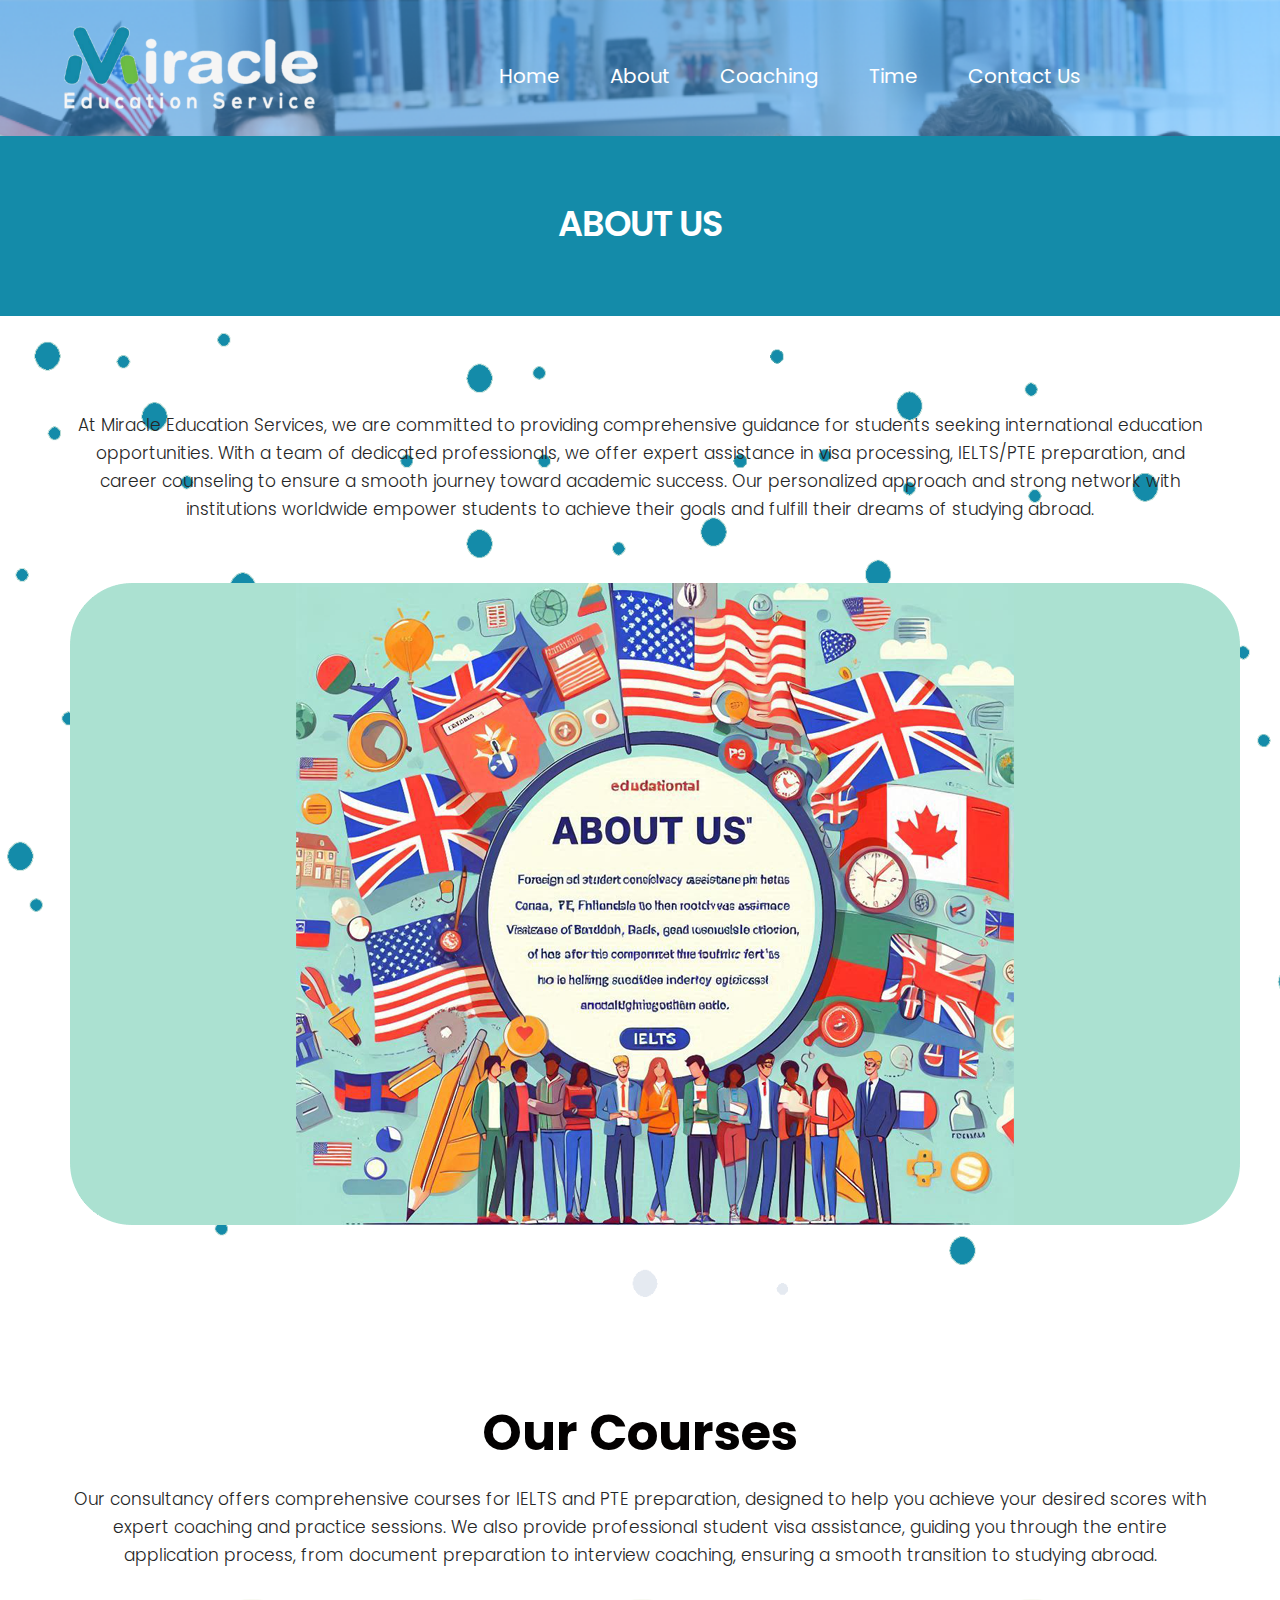
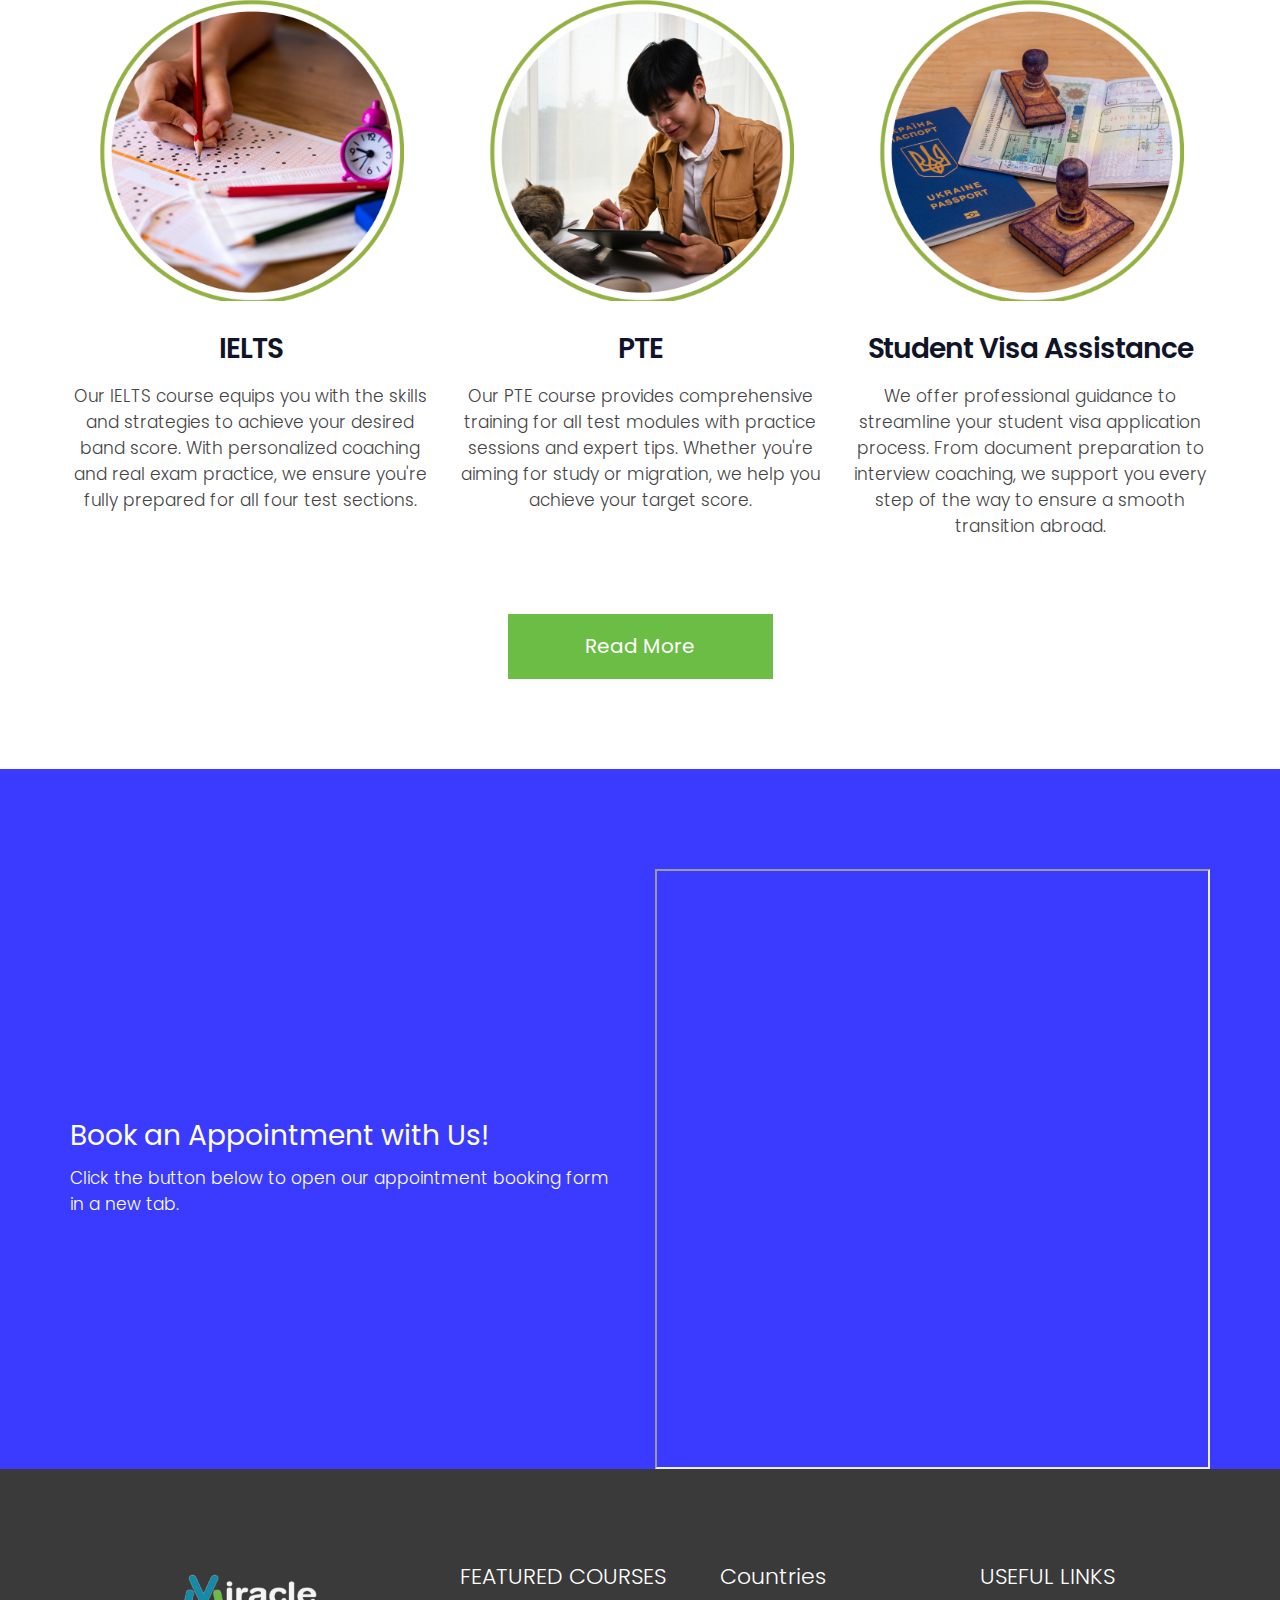
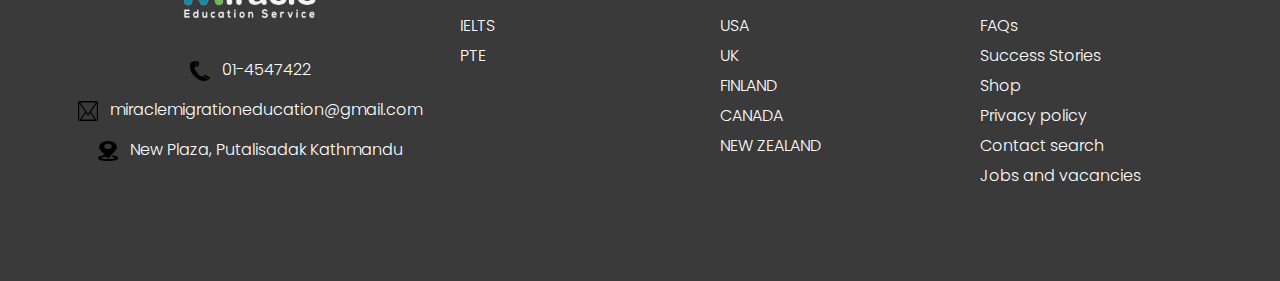
==== commit b1026b64: "Update about.html" ====
--- a/about.html
+++ b/about.html
@@ -281,7 +281,7 @@
        </div>
     </div>
  </footer>
- <div class="cpy">
+ <!-- <div class="cpy">
    <div class="container">
       <div class="row">
         <div class="col-md-12">
@@ -289,7 +289,7 @@
         </div>
       </div>
    </div>
- </div>
+ </div> -->
       <!-- end footer -->
       <!-- Core JavaScript
          ================================================== -->
@@ -301,4 +301,4 @@
       <script src="js/ekko-lightbox.js"></script>
       <script src="js/custom.js"></script>
    </body>
-</html>+</html>
--- a/css/responsive.css
+++ b/css/responsive.css
@@ -0,0 +1,1349 @@
+/**************************************
+    File Name: responsive.css
+**************************************/
+
+
+/* RESPONSIVE 
+**************************************/
+
+button.navbar-toggler {
+    padding: 0;
+    height: 50px;
+    border: none;
+    width: 100%;
+    text-align: center;
+    border-radius: 0;
+    padding: 0 20px;
+    font-family: poppins;
+}
+
+button.navbar-toggler span:nth-child(1) {
+    font-size: 18px;
+    font-weight: 500;
+    padding-top: 2px;
+}
+
+@media (max-width: 1047px) {
+    .topbar-section .list-inline-item {
+        padding: 0 0.2rem !important;
+    }
+}
+
+@media (max-width: 989px) {
+    div.tab button,
+    div.tab {
+        text-align: center;
+        width: 100%;
+        float: none;
+    }
+    .tab-details {
+        float: none;
+        margin-top: 1rem;
+        width: 100%;
+    }
+    .sidebar,
+    .footer .widget {
+        margin: 1.5rem 0;
+    }
+    .center-side,
+    .left-side,
+    .right-side {
+        float: left;
+        width: 50%;
+    }
+}
+
+@media (max-width: 590px) {
+    .standard-page {
+        background-color: #ffffff;
+        padding: 1rem;
+    }
+    .notfound h2 {
+        font-size: 80px;
+    }
+    .notfound h3 {
+        font-size: 24px;
+    }
+    .topbar-section .text-right {
+        text-align: center !important;
+    }
+}
+
+@media (max-width: 991px) {
+    .standard-page .float-left,
+    .standard-page .float-right {
+        display: block;
+        margin: 1rem auto;
+        float: none !important;
+    }
+    .header .dropdown-menu {
+        margin-top: 0 !important;
+    }
+    .p120 {
+        padding: 4rem 0 !important;
+    }
+    .absolute-widget {
+        position: relative;
+        margin-top: 3rem;
+    }
+    .team-item:hover .desc {
+        bottom: 0;
+    }
+    .nopadtop {
+        padding-top: 5rem !important
+    }
+    .m30 {
+        margin-bottom: 0;
+        margin-top: 1rem !important;
+    }
+    .mobile30 {
+        margin-top: -1rem;
+        margin-bottom: 1rem;
+    }
+    .blog-box,
+    .shop-item,
+    .pricing-box-03 {
+        margin: 1rem 0;
+        text-align: center !important;
+    }
+    .absolute-widget::before,
+    .pricing-box-03::before,
+    .pricing-box-03.leftbg::after {
+        display: none;
+    }
+}
+
+@media (max-width: 768px) {
+    .shop-desc {
+        margin-top: 2rem;
+    }
+    #map {
+        margin-top: 1rem
+    }
+    .topbar-section {
+        text-align: center !important;
+    }
+    .topbar-section .text-right {
+        margin: 5px 0;
+        text-align: center !important;
+    }
+    .stat-count {
+        margin: 1rem 0;
+    }
+    .tagline-message h3 {
+        font-size: 18px;
+    }
+}
+
+@media (max-width: 528px) {
+    .topbar-section {
+        padding: 0.6rem 1rem;
+    }
+}
+
+@media (min-width: 992px) {
+    .header .dropdown-menu {
+        margin-top: 13px;
+    }
+    .header .navbar-nav .has-submenu {
+        position: relative;
+    }
+    .header .navbar-nav .has-submenu:hover>ul {
+        visibility: visible;
+        opacity: 1;
+        top: 100%;
+    }
+    .header .navbar-nav .has-submenu:hover>ul li ul {
+        margin-top: -1px;
+    }
+    .header .navbar-nav .has-submenu ul {
+        -webkit-transition: visibility 0.35s ease-in-out, opacity 0.35s ease-in-out, top 0.35s ease-in-out, bottom 0.35s ease-in-out, left 0.35s ease-in-out, right 0.35s ease-in-out;
+        -moz-transition: visibility 0.35s ease-in-out, opacity 0.35s ease-in-out, top 0.35s ease-in-out, bottom 0.35s ease-in-out, left 0.35s ease-in-out, right 0.35s ease-in-out;
+        -o-transition: visibility 0.35s ease-in-out, opacity 0.35s ease-in-out, top 0.35s ease-in-out, bottom 0.35s ease-in-out, left 0.35s ease-in-out, right 0.35s ease-in-out;
+        transition: visibility 0.35s ease-in-out, opacity 0.35s ease-in-out, top 0.35s ease-in-out, bottom 0.35s ease-in-out, left 0.35s ease-in-out, right 0.35s ease-in-out;
+    }
+    .header .navbar-nav .has-submenu .dropdown-menu {
+        min-width: 220px;
+        padding: 0;
+        -webkit-border-radius: 0;
+        -moz-border-radius: 0;
+        border-radius: 0;
+    }
+    .header .navbar-nav .has-submenu>ul {
+        position: absolute;
+        top: 130%;
+        visibility: hidden;
+        display: block;
+        opacity: 0;
+        left: 0;
+    }
+    .header .navbar-nav .has-submenu>ul.start-right {
+        right: 0;
+        left: auto;
+    }
+    .header .navbar-nav .has-submenu>ul li {
+        position: relative;
+    }
+    .header .navbar-nav .has-submenu>ul li:hover>ul {
+        visibility: visible;
+        opacity: 1;
+        left: 100%;
+    }
+    .header .navbar-nav .has-submenu>ul li:hover>ul.show-right {
+        right: 100%;
+    }
+    .header .navbar-nav .has-submenu>ul li ul {
+        position: absolute;
+        top: 0;
+        visibility: hidden;
+        display: block;
+        opacity: 0;
+        left: 130%;
+    }
+    .header .navbar-nav .has-submenu>ul li ul.show-right {
+        right: 130%;
+        left: auto;
+    }
+}
+
+
+/** small desktop **/
+
+@media (min-width: 992px) and (max-width: 1199px) {
+    .navbar-toggleable-md .navbar-nav .nav-link {
+        padding-left: 18px;
+        padding-right: 18px;
+    }
+    .header_bottom_section .main_menu {
+        float: left;
+        padding-left: 15px;
+    }
+    #testimonial_slider {
+        margin: 0 30px;
+    }
+    .pet_infobottom ul li {
+        font-size: 14px;
+    }
+    .price_cont_blog {
+        padding: 10px 20px 30px;
+    }
+    .price_head {
+        position: relative;
+    }
+    .price_head h3 small {
+        display: none;
+    }
+    .price_head h3 br {
+        display: none;
+    }
+    .pet_infobottom ul li {
+        font-size: 14px;
+        line-height: normal;
+    }
+    .price_head h3 {
+        font-size: 30px;
+        line-height: 60px;
+        margin: 0;
+    }
+    h3.price_tag {
+        font-size: 40px;
+    }
+    .pet_name {
+        font-size: 22px;
+    }
+    .petinfo .pet_infotop ul li {
+        font-size: 14px;
+        width: 33.33%;
+        line-height: 22px;
+    }
+    .main_bt {
+        width: 145px;
+        height: 55px;
+        line-height: 55px;
+        border-radius: 5px;
+        font-size: 15px;
+        font-weight: 400;
+        color: #111428;
+    }
+    .testimonial_qoute p {
+        margin: 0;
+        padding: 10px 45px 10px 75px;
+        color: #111428;
+        font-size: 21px;
+        position: relative;
+        font-weight: 300;
+        line-height: 30px;
+    }
+    .pet_info.pet_details .petinfo {
+        min-height: 372px;
+    }
+    .slider_bullets {
+        display: none;
+    }
+}
+
+
+/** small screen **/
+
+@media (min-width: 768px) and (max-width: 991px) {
+    .site_information {
+        display: none;
+    }
+    .main_menu button.navbar-toggler {
+    padding: 0 15px;
+    margin: 10px 0;
+    display: flex;
+    justify-content: flex-start;
+    align-items: center;
+    }
+    .logo {
+        float: left;
+        margin-top: 15px;
+        margin-bottom: 15px;
+        width: 100%;
+    }
+    button.navbar-toggler span:nth-child(1) {
+        display: none;
+    }
+    .header_bottom_section .main_menu {
+        width: 58%;
+    }
+    .navbar-toggleable-md .navbar-nav .nav-link {
+        padding: 15px 20px 15px;
+    }
+    p.large {
+        margin-bottom: 30px;
+        font-size: 18px;
+        line-height: 25px;
+        color: #444;
+        font-weight: 300;
+    }
+    .couner_cont {
+        margin-left: 15px;
+    }
+    .counter_icon img {
+        height: 90px;
+    }
+    .counter_cont h3 {
+        padding-top: 0;
+    }
+    .service_blog {
+        margin-top: 20px;
+    }
+    .service_blog h3 {
+        margin-top: 0;
+    }
+    .petinfo {
+        padding: 20px;
+    }
+    #testimonial_slider {
+        margin: 0;
+        width: 100%;
+        padding: 40px 0 0 50px;
+    }
+    #testimonial_slider .carousel-inner .item.carousel-item,
+    #testimonial_slider .carousel-inner {
+        width: 660px;
+    }
+    .testimonial_cont p {
+        font-size: 18px;
+        font-weight: 300;
+        padding-right: 285px;
+    }
+    .testimonial_cont {
+        padding: 35px 0 0;
+    }
+    .only_md_display {
+        display: block;
+    }
+    h3.price_tag {
+        font-size: 35px;
+        margin-top: 18px;
+    }
+    .price_table {
+        float: left;
+        width: 100%;
+        margin-bottom: 30px;
+    }
+    .price_head h3 {
+        font-size: 35px;
+    }
+    .price_head h3 small {
+        font-size: 14px;
+    }
+    .email_address_bottom form {
+        width: 100%;
+        position: relative;
+    }
+    .email_address_bottom input {
+        width: 100%;
+    }
+    .pet_info.pet_details .pet_img {
+        width: 100%;
+        float: left;
+    }
+    .pet_info.pet_details .petinfo {
+        width: 100%;
+        margin-top: 10px;
+    }
+    .footer_blog2 ul {
+        width: 50%;
+    }
+    .pet_info {
+        margin-top: 30px;
+    }
+    .slider_bullets {
+        display: none;
+    }
+    .about_img img {
+        width: 100%;
+    }
+    .banner_section {
+    position: absolute;
+    background: rgba(255,255,255,.9);
+    padding: 60px 50px;
+    top: 0;
+    left: 0;
+   }
+
+   .social_icon ul li img {
+    width: 25px;
+}
+.footer_link_heading h3 {
+    font-size: 21px;
+}
+
+.address_infor p span.icon {
+    margin-right: 10px;
+    position: relative;
+    top: 0;
+}
+
+.gold_con img {
+    width: 100%;
+    padding-left: 32px;
+}
+
+.form_cont {
+    padding-right: 25px;
+}
+
+#main_slider {
+    width: 100%;
+    height: auto;
+    padding-top: 0;
+}
+
+.slider_inner {
+    width: 100%;
+    height: auto;
+    min-height: auto;
+    background-size: cover !important;
+    background-position: center center !important;
+}
+
+}
+
+
+/** tablet screen **/
+
+@media (min-width: 576px) and (max-width: 767px) {
+    .header_bottom_section .search_bar {
+        width: 100%;
+        padding: 13px 20px;
+        height: 50px;
+    }
+    .header_bottom_section .search_bar {
+        width: 100%;
+        padding: 17px 25px 17px 25px;
+        height: 60px;
+    }
+    .header_bottom_section .main_menu {
+        float: left;
+        padding: 0;
+        width: 100%;
+    }
+    .logo {
+        width: 100%;
+        margin-top: 25px;
+        margin-bottom: 20px;
+    }
+    .logo img {
+        max-width: 180px;
+    }
+    .header_bottom_section {
+       min-height: 60px;
+       background: #fff;
+    }
+    .header_bottom_section .search_bar form button {
+        font-size: 20px;
+        right: 32px;
+    }
+    .header_bottom_section .search_bar form input.search_field {
+        font-weight: 300;
+    }
+    .header_bottom_section .navbar-inverse .navbar-nav .nav-link,
+    .navbar-nav .nav-link {
+        font-size: 15px;
+        font-weight: 400;
+        line-height: normal;
+        letter-spacing: 0.5px;
+    }
+    .header_bottom_section .navbar-toggleable-md .navbar-nav .nav-link {
+        padding: 10px 20px 10px;
+    }
+    .header .dropdown-item {
+        font-size: 14px;
+        padding: 5px 1.5rem;
+        font-weight: 300;
+    }
+    /** slider section **/
+    .slider_coint_inner h3 {
+        font-size: 42px;
+        letter-spacing: -2px;
+        text-align: left;
+    }
+    .slider_coint_inner p::after {
+        width: 30px;
+        height: 21px;
+        top: 5px;
+        right: -5px;
+    }
+    .slider_coint_inner {
+        padding: 340px 0 0;
+    }
+    .slider_inner {
+        min-height: auto;
+        background-position: right right !important;
+        background-size: auto 100% !important;
+    }
+    /** layout section **/
+    .layout_padding {
+        padding: 65px 0;
+    }
+    .heading_s1 h2 {
+        font-size: 35px;
+    }
+    .heading_s1 h2 span::after {
+        right: -50px;
+        top: 16px;
+    }
+    .heading_s1 h2 img {
+        width: 45px;
+    }
+    h3 {
+        font-size: 32px;
+        margin-bottom: 15px;
+        font-weight: 600;
+    }
+    p.large {
+        font-size: 17px;
+        font-weight: 300;
+        line-height: 28px;
+    }
+    .about_img {
+        margin-top: 25px;
+    }
+    .about_img img {
+        width: 100%;
+        position: relative;
+        left: 15px;
+    }
+    .count_second {
+        justify-content: left;
+    }
+    .heading_s2 h2 {
+        font-size: 32px;
+        font-weight: 600;
+    }
+    .heading_s2 h2 span {
+        margin-top: 10px;
+    }
+    .petinfo .pet_infobottom {
+        width: 100%;
+        display: none;
+    }
+    /** service **/
+    .service_blog {
+        margin: 15px 0;
+    }
+    h3 {
+        font-size: 24px;
+        text-align: left;
+        line-height: 28px;
+    }
+    .gallery_section a[data-gallery="example-gallery"] img {
+        width: 100%;
+    }
+    .service_img {
+        text-align: center;
+    }
+    /** testimonial **/
+    #testimonial_slider {
+        background: #fff;
+        width: 100%;
+        margin: 0 0;
+        padding: 20px 20px;
+        position: relative;
+        min-height: 365px;
+    }
+    #testimonial_slider .carousel-inner {
+        width: 100%;
+        padding-right: 0;
+        min-height: 285px;
+    }
+    #testimonial_slider .carousel-inner .item.carousel-item {
+        width: 100%;
+        padding-right: 0;
+    }
+    .testimonial_inner_blog .client_img {
+        border: solid #fff 0;
+        float: left;
+        border-radius: 100%;
+        position: absolute;
+        right: 0;
+        top: 0;
+        width: 100%;
+        height: auto;
+        text-align: center;
+    }
+    .testimonial_inner_blog .client_img img {
+        max-width: 245px;
+        width: 85%;
+    }
+    .testimonial_inner_blog {
+        width: 100%;
+        display: grid;
+    }
+    .testimonial_inner_blog .client_img {
+        order: -1;
+        margin-top: 20px;
+        position: relative;
+    }
+    .testimonial_cont {
+        padding: 30px 0 0;
+    }
+    .testimonial_cont p {
+        font-size: 15px;
+        font-weight: 300;
+        margin: 0;
+        color: #111428;
+        text-align: center;
+        line-height: 28px;
+    }
+    .testimonial_cont p br {
+        display: none;
+    }
+    .testimonial_cont p strong {
+        font-weight: 600;
+        float: left;
+        width: 100%;
+        margin-top: 10px;
+        margin-bottom: 20px;
+    }
+    /** price **/
+    .price_head {
+        text-align: center;
+    }
+    h3.price_tag {
+        line-height: normal;
+        margin-bottom: 0;
+    }
+    .price_table {
+        float: left;
+        width: 100%;
+        margin-bottom: 30px;
+    }
+    /** subcribe **/
+    .subscribe_form .field {
+        float: left;
+        width: 100%;
+        position: relative;
+        display: block;
+    }
+    .subscribe_form {
+        border: none;
+    }
+    .subscribe_form input {
+        padding: 0 30px 0 30px;
+    }
+    .subscribe_form button {
+        width: 100%;
+        border-radius: 100px;
+        border: solid #111428 1px;
+        margin-top: 20px;
+        position: relative;
+    }
+    .price_head h3 {
+        width: 100%;
+        text-align: left;
+    }
+    .service_blog p {
+        text-align: center;
+    }
+    .readmore_bt {
+        justify-content: center;
+        display: flex;
+    }
+    .counter_icon {
+        width: 109px;
+        text-align: center;
+    }
+    .counter_cont h3 {
+        font-size: 20px;
+        text-align: left;
+    }
+    .heading_s1 {
+        display: flex;
+        justify-content: left;
+        text-indent: 0;
+    }
+    /** counter **/
+    .count_first {
+        justify-content: center;
+    }
+    .count_second {
+        justify-content: center;
+    }
+    .count_thirt {
+        justify-content: center;
+    }
+    .counter_cont {
+        width: 180px;
+    }
+    .pet_img img {
+        width: 100%;
+    }
+    /** family pets **/
+    .petinfo {
+        padding: 15px;
+    }
+    .pet_price {
+        font-size: 15px;
+        line-height: 32px;
+    }
+    .pet_name {
+        font-size: 23px;
+    }
+    .pet_info.pet_details .pet_img {
+        width: 100%;
+        float: left;
+    }
+    .pet_info.pet_details .petinfo {
+        width: 100%;
+        margin-top: 10px;
+    }
+    .pet_info {
+        margin-top: 30px;
+    }
+    .error_section h2 {
+        font-size: 128px;
+        margin: 0;
+        line-height: normal;
+        color: #222;
+    }
+    .error_section p.large {
+        font-size: 34px;
+        color: #222;
+        font-weight: 200;
+        line-height: 35px;
+    }
+    .error_section p.large {
+        font-size: 32px;
+        color: #222;
+        font-weight: 200;
+        line-height: 35px;
+    }
+    .error_section {
+        background-size: 100% auto;
+        background-position: bottom right;
+        background-repeat: no-repeat;
+        background-color: #e9e9e9;
+    }
+    .side_bar {
+        margin-top: 30px;
+    }
+    .contact_blog {
+        margin: 50px 0 25px;
+    }
+    .slider_bullets {
+        display: none;
+    }
+    .slider_inner {
+        width: 100%;
+        height: 280px;
+        min-height: auto;
+        background-position: center center !important;
+        background-repeat: no-repeat;
+    }
+    .slider_coint_inner {
+        display: none;
+    }
+    #main_slider {
+        height: auto;
+    }
+    .banner_section {
+        display: none;
+    }
+    .haf_layout {
+        min-height: auto;
+        position: relative;
+    }
+    .gold_con img {
+        width: 100%;
+    }
+    .gold_con {
+       text-align: center;
+       line-height: normal !important;
+    }
+    .form_cont {
+       padding: 0 20px;
+    }
+    .cours + h3 {
+       text-align: center;
+    }
+}
+
+
+/** mobile screen **/
+
+@media (max-width: 575px) {
+    .site_information {
+        padding-top: 0;
+    }
+    .header_bottom_section .search_bar {
+        width: 100%;
+        padding: 13px 20px;
+        height: 50px;
+    }
+    .header_bottom_section .search_bar {
+        width: 100%;
+        padding: 17px 25px 17px 25px;
+        height: 60px;
+    }
+    .header_bottom_section .main_menu {
+        float: left;
+        padding: 0;
+        width: 100%;
+    }
+    .logo {
+        width: 100%;
+        margin-top: 25px;
+        margin-bottom: 20px;
+    }
+    .logo img {
+        max-width: 180px;
+    }
+    .header_bottom_section {
+        min-height: 60px;
+    }
+    .header_bottom_section .search_bar form button {
+        font-size: 20px;
+        right: 32px;
+    }
+    .header_bottom_section .search_bar form input.search_field {
+        font-weight: 300;
+    }
+    .header_bottom_section .navbar-inverse .navbar-nav .nav-link,
+    .navbar-nav .nav-link {
+        font-size: 15px;
+        font-weight: 400;
+        line-height: normal;
+        letter-spacing: 0.5px;
+    }
+    .header_bottom_section .navbar-toggleable-md .navbar-nav .nav-link {
+        padding: 10px 20px 10px;
+    }
+    .header .dropdown-item {
+        font-size: 14px;
+        padding: 5px 1.5rem;
+        font-weight: 300;
+    }
+    /** slider section **/
+    .slider_coint_inner h3 {
+        font-size: 42px;
+        letter-spacing: -2px;
+    }
+    .slider_coint_inner p::after {
+        width: 30px;
+        height: 21px;
+        top: 5px;
+        right: -5px;
+    }
+    .slider_coint_inner {
+        padding: 0;
+    }
+    .slider_inner {
+        min-height: auto;
+        background-position: right right !important;
+        background-size: auto 100% !important;
+    }
+    /** layout section **/
+    .layout_padding {
+        padding: 65px 0;
+    }
+    .heading_s1 h2 {
+        font-size: 30px;
+        width: 100%; 
+    }
+    .heading_s1 h2 span::after {
+        right: -50px;
+        top: 12px;
+        height: 20px;
+    }
+    .heading_s1 h2 img {
+        width: 45px;
+    }
+    h3 {
+        font-size: 32px;
+        margin-bottom: 15px;
+        font-weight: 600;
+    }
+    p.large {
+        font-size: 17px;
+        font-weight: 300;
+        line-height: 28px;
+    }
+    .about_img {
+        margin-top: 25px;
+    }
+    .about_img img {
+        width: 100%;
+        position: relative;
+    }
+    .count_second {
+        justify-content: left;
+    }
+    .heading_s2 h2 {
+        font-size: 28px;
+        font-weight: 600;
+    }
+    .heading_s2 h2 span {
+        margin-top: 10px;
+    }
+    .petinfo .pet_infobottom {
+        width: 100%;
+        display: none;
+    }
+    /** service **/
+    .service_blog {
+        margin: 15px 0;
+    }
+    h3 {
+        font-size: 24px;
+        text-align: left;
+        line-height: 28px;
+    }
+    .gallery_section a[data-gallery="example-gallery"] img {
+        width: 100%;
+    }
+    .service_img {
+        text-align: center;
+    }
+    /** testimonial **/
+    #testimonial_slider {
+        background: #fff;
+        width: 100%;
+        margin: 0 0;
+        padding: 20px 20px;
+        position: relative;
+        min-height: 365px;
+    }
+    #testimonial_slider .carousel-inner {
+        width: 100%;
+        padding-right: 0;
+        min-height: 285px;
+    }
+    #testimonial_slider .carousel-inner .item.carousel-item {
+        width: 100%;
+        padding-right: 0;
+    }
+    .testimonial_inner_blog .client_img {
+        border: solid #fff 0;
+        float: left;
+        border-radius: 100%;
+        position: absolute;
+        right: 0;
+        top: 0;
+        width: 100%;
+        height: auto;
+        text-align: center;
+    }
+    .testimonial_inner_blog .client_img img {
+        max-width: 245px;
+        width: 85%;
+    }
+    .testimonial_inner_blog {
+        width: 100%;
+        display: grid;
+    }
+    .testimonial_inner_blog .client_img {
+        order: -1;
+        margin-top: 20px;
+        position: relative;
+    }
+    .testimonial_cont {
+        padding: 30px 0 0;
+    }
+    .testimonial_cont p {
+        font-size: 15px;
+        font-weight: 300;
+        margin: 0;
+        color: #111428;
+        text-align: center;
+        line-height: 28px;
+    }
+    .testimonial_cont p br {
+        display: none;
+    }
+    .testimonial_cont p strong {
+        font-weight: 600;
+        float: left;
+        width: 100%;
+        margin-top: 10px;
+        margin-bottom: 20px;
+    }
+    /** price **/
+    .price_head {
+        text-align: center;
+    }
+    h3.price_tag {
+        line-height: normal;
+        margin-bottom: 0;
+    }
+    .price_table {
+        float: left;
+        width: 100%;
+        margin-bottom: 30px;
+    }
+    /** subcribe **/
+    .subscribe_form .field {
+        float: left;
+        width: 100%;
+        position: relative;
+        display: block;
+    }
+    .subscribe_form {
+        border: none;
+    }
+    .subscribe_form input {
+        padding: 0 30px 0 30px;
+    }
+    .subscribe_form button {
+        width: 100%;
+        border-radius: 100px;
+        border: solid #111428 1px;
+        margin-top: 20px;
+        position: relative;
+    }
+    .price_head h3 {
+        width: 100%;
+    }
+    .service_blog h3 {
+        text-align: center;
+    }
+    .service_blog p {
+        text-align: center;
+    }
+    .readmore_bt {
+        justify-content: center;
+        display: flex;
+    }
+    .counter_icon {
+        width: 109px;
+        text-align: center;
+    }
+    .counter_cont h3 {
+        font-size: 20px;
+        text-align: left;
+    }
+    .heading_s1 {
+        display: flex;
+        justify-content: left;
+        text-indent: 0;
+    }
+    /** counter **/
+    .count_first {
+        justify-content: center;
+    }
+    .count_second {
+        justify-content: center;
+    }
+    .count_thirt {
+        justify-content: center;
+    }
+    .counter_cont {
+        width: 180px;
+    }
+    .pet_img img {
+        width: 100%;
+    }
+    .pet_info.pet_details .pet_img {
+        width: 100%;
+        float: left;
+    }
+    .pet_info.pet_details .petinfo {
+        width: 100%;
+        margin-top: 10px;
+    }
+    .header_bottom_section .main_menu {
+        float: left;
+        padding-left: 0;
+        width: 100%;
+    }
+    .petinfo .pet_infotop ul li {
+        font-size: 15px;
+        width: 50%;
+    }
+    .pet_info.pet_details .petinfo {
+        padding: 30px 20px;
+    }
+    .testimonial_qoute {
+        padding: 30px 0 30px 0;
+    }
+    .testimonial_qoute p {
+        font-size: 17px;
+        padding: 10px 20px 10px 50px;
+    }
+    .testimonial_qoute p i.fa.fa-quote-left {
+        font-size: 35px;
+        left: 13px;
+        top: 0px;
+    }
+    .heading_s1 h3 span::after {
+        top: 6px;
+        transform: skew(-40deg);
+    }
+    .pet_name {
+        width: 50%;
+    }
+    .pet_info.pet_details .pet_name {
+        float: left;
+        width: 100%;
+    }
+    .pet_info {
+        margin-top: 30px;
+    }
+    .list_style_2 li span:nth-child(1) {
+        font-size: 50px;
+        color: #111428;
+    }
+    .list_style_2 li span:nth-child(2) {
+        font-size: 18px;
+        font-weight: 300;
+        color: #222;
+        margin-top: 15px;
+    }
+    .error_section h2 {
+        font-size: 128px;
+        margin: 0;
+        line-height: normal;
+        color: #222;
+    }
+    .error_section p.large {
+        font-size: 34px;
+        color: #222;
+        font-weight: 200;
+        line-height: 35px;
+    }
+    .error_section p.large {
+        font-size: 32px;
+        color: #222;
+        font-weight: 200;
+        line-height: 35px;
+    }
+    .error_section {
+        background-size: 100% auto;
+        background-position: bottom right;
+        background-repeat: no-repeat;
+        background-color: #e9e9e9;
+    }
+    .innerpage_banner {
+        min-height: 390px;
+        padding-top: 232px;
+        display: flex;
+        align-items: center;
+        justify-content: flex-start;
+        text-align: left;
+        background-size: cover;
+    }
+    .blog_feature_cantant {
+        padding: 25px 20px;
+    }
+    .blog_head {
+        font-size: 18px;
+    }
+    .bottom_info>div {
+        float: left;
+        width: 100%;
+        display: flex;
+        justify-content: center;
+    }
+    .side_bar {
+        float: left;
+        width: 100%;
+        margin-top: 30px;
+    }
+    .innerpage_banner .container {
+        width: 100%;
+        margin: 0 auto;
+        max-width: 1170px;
+    }
+    .span2 {
+        width: 100%;
+        margin-bottom: 25px;
+    }
+    .span8 {
+        width: 100%;
+    }
+    .left_text img {
+        width: 150px;
+    }
+    .user_comt.inner_commant {
+        float: right;
+        width: 100%;
+    }
+    .padding-left_0 {
+        padding-left: 0;
+        padding-right: 0;
+    }
+    .layout_padding_grey_half {
+        padding: 50px 20px 60px 20px;
+        text-align: center;
+    }
+    .form_contact_main .field {
+        width: 100%;
+    }
+    .contact_blog_2 h3 {
+        text-align: center;
+    }
+    .contact_blog {
+        margin: 50px 0 25px;
+    }
+    .contact_blog h5 {
+        font-size: 20px;
+    }
+    .portfolio_btn .center {
+        display: block;
+    }
+    .filter-button {
+        width: 100%;
+    }
+    .slider_bullets {
+        display: none;
+    }
+    .slider_inner {
+        width: 100%;
+        height: 280px;
+        min-height: auto;
+        background-position: center center !important;
+        background-repeat: no-repeat;
+    }
+    .slider_coint_inner {
+        display: none;
+    }
+    #main_slider {
+        height: auto;
+    }
+    .banner_section {
+        display: none;
+    }
+    .haf_layout {
+        min-height: auto;
+        position: relative;
+    }
+    .gold_con img {
+        width: 100%;
+    }
+    .gold_con {
+    text-align: center;
+    line-height: normal !important;
+    }
+    .form_cont {
+       padding: 0 20px;
+    }
+    .cours + h3 {
+       text-align: center;
+    }
+
+}
+
+@media (max-width: 768px) {
+
+.time_table {
+    background: rgba(255,255,255,.85);
+    margin-top: 110px;
+    min-height: 560px;
+    padding: 10px 10px;
+}
+
+.time_table ul {
+    width: 100%;
+    float: left;
+    margin: 10px 0;
+}
+
+.time_table ul li {
+    float: left;
+    width: 90%;
+    font-size: 24px;
+    font-weight: 300;
+    color: #000;
+    line-height: 40px;
+    margin: 0 5%;
+}
+
+.time_table {
+    background: rgba(255,255,255,.85);
+    margin-top: 110px;
+    min-height: 560px;
+    padding: 10px 10px;
+    float: left;
+    margin-bottom: 50px;
+}
+
+.testimonial h3 {
+    text-align: center;
+}
+
+.blue_pattern_bg {
+    padding: 80px 0 80px;
+}
+
+.site_information ul + ul {
+    display: none;
+}
+
+.site_information ul {
+    padding: 0;
+    list-style: none;
+    margin: 0 0 0;
+    float: right;
+    width: 100%;
+    background: #111;
+}
+
+.navbar-toggleable-md .navbar-nav .nav-link {
+    padding: 10px 25px 10px;
+}
+
+.navbar-inverse .navbar-nav .nav-link, .navbar-nav .nav-link {
+    font-size: 16px;
+}
+
+.form_subribe button {
+    background: #f06008;
+    border: none;
+    color: #fff;
+    float: right;
+    position: absolute;
+    right: 0;
+    top: 0;
+    width: 130px;
+    height: 60px;
+    font-size: 18px;
+    font-weight: 400;
+    line-height: 62px;
+}
+
+}
--- a/css/colors.css
+++ b/css/colors.css
@@ -0,0 +1,88 @@
+/**************************************
+    File Name: colors.css
+**************************************/
+
+
+/* colors 
+**************************************/
+
+.new-price,
+.closed,
+.shop-table .table th,
+.check li:before,
+h3 span,
+.text-primary,
+.pricing-box-03-head h4,
+.cat-title,
+.box:hover .readmore,
+.with-desc small,
+.blog-box:hover .readmore,
+.contact-box i,
+.navbar-nav .nav-link:hover,
+.shop-desc small,
+.notfound h2,
+.navbar-nav .nav-link:focus,
+.team-item .desc small,
+.navbar-inverse .navbar-nav .active>.nav-link,
+.navbar-inverse .navbar-nav .nav-link.active,
+.navbar-inverse .navbar-nav .nav-link.open,
+.navbar-inverse .navbar-nav .open>.nav-link {
+}
+
+.theme_color {
+    color: #72dd78;
+}
+
+.magnifier {
+    background-color: rgba(107, 158, 16, 0.8);
+}
+
+.absolute-widget,
+.onsale,
+.section.db,
+.tag-widget a:hover,
+.pricing-box-03 .btn,
+.testimonials blockquote:hover,
+div.tab button:hover,
+div.tab button.active,
+.page-link:hover,
+.page-link:focus,
+.contact-details h1,
+.header .dropdown-item:hover,
+.header .dropdown-item:focus,
+.topbar-section,
+.navbar-inverse .navbar-toggler {
+    color: #ffffff !important;
+    border-color: #222;
+    background-color: #222;
+}
+
+.testimonials blockquote:hover:after {
+    border-top-color: #6b9e10;
+}
+
+.form-control:focus,
+.absolute-widget {
+    border-color: #6b9e10;
+}
+
+.button--isi::before {
+    background: #6b9e10;
+}
+
+.pricing-box-03 .button--isi::before,
+.absolute-widget .button--isi::before {
+    background: #529100;
+}
+
+.contact-details h1,
+.absolute-widget {
+    -webkit-box-shadow: inset 0px 0px 0px 2px #529100;
+    -moz-box-shadow: inset 0px 0px 0px 2px #529100;
+    box-shadow: inset 0px 0px 0px 2px #529100;
+}
+
+.absolute-widget::before {
+    border-right-color: #468500;
+}
+
